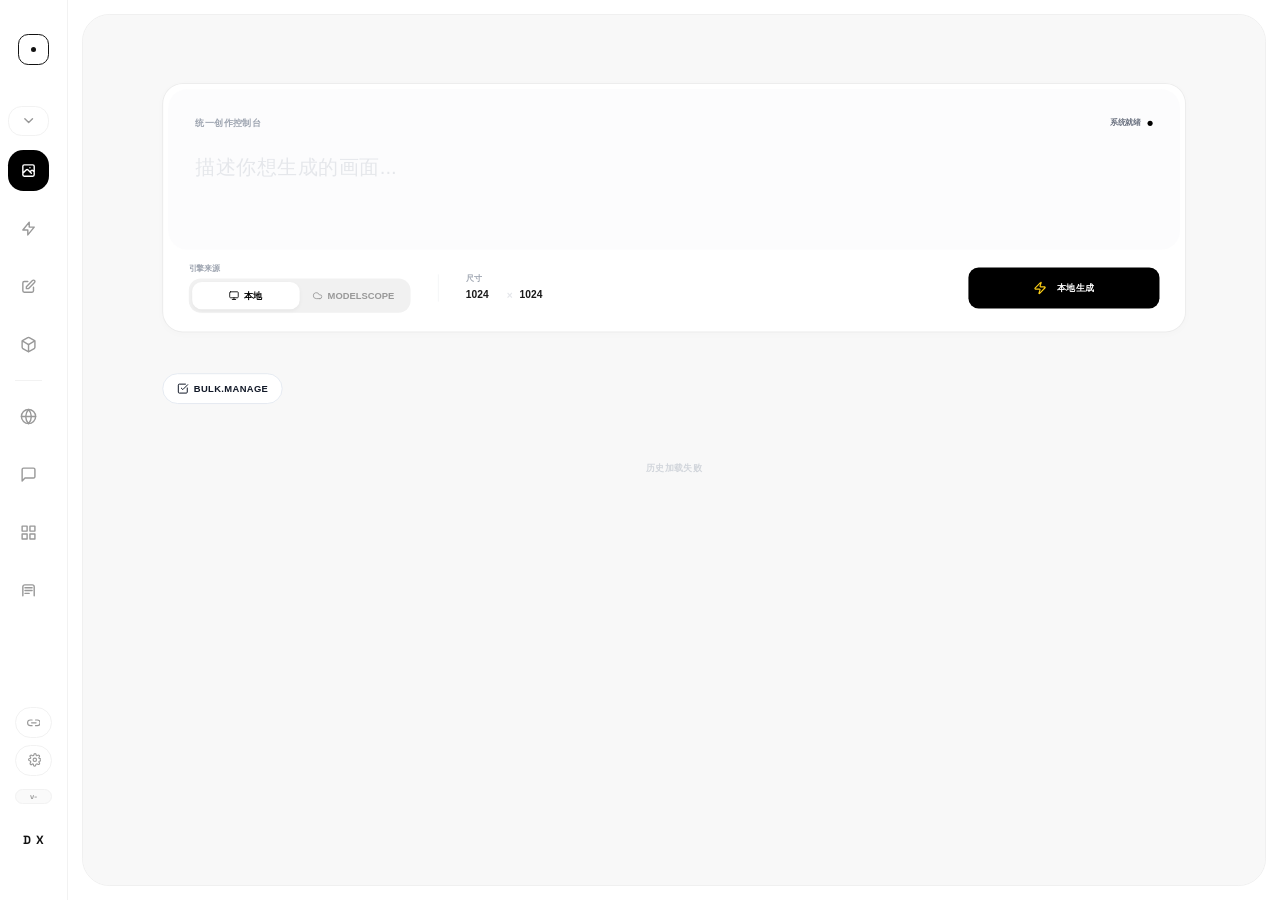
==== static/index.html @ 3b39eefa "初始提交：无限画布项目" ====
<!DOCTYPE html>
<html lang="zh-CN">

<head>
    <meta charset="UTF-8">
    <meta name="viewport" content="width=device-width, initial-scale=1.0">
    <link rel="icon" href="/static/images/logo.png" type="image/png">
    <title>AI Studio</title>
    <style>
        html.studio-route-booting body {
            visibility: hidden !important;
        }
    </style>
    <script>
        (function(){
            try {
                var theme = localStorage.getItem('studio_theme') || localStorage.getItem('canvas_theme') || 'light';
                if(theme === 'dark') {
                    document.documentElement.classList.add('studio-theme-dark');
                    document.documentElement.classList.add('theme-dark');
                }
                document.documentElement.classList.add('studio-route-booting');
            } catch(e) {}
        })();
    </script>
    <script src="/static/vendor/js/tailwindcss-cdn.js?v=2026.08.04.1787274404"></script>
    <script src="/static/js/theme.js?v=2026.08.04.1787274364"></script>
    <script src="/static/js/i18n.js?v=2026.08.04.1787274343"></script>
    <style>
        @import url('/static/vendor/css/fonts.css?v=2026.08.04.1787274384');

        /* 本地 Tailwind 工具类兜底：CDN 慢/未就绪时也能立刻给图标尺寸，避免首屏左侧栏空白 */
        .w-1\.5 { width: 0.375rem; }
        .h-1\.5 { height: 0.375rem; }
        .w-4 { width: 1rem; }
        .h-4 { height: 1rem; }
        .w-5 { width: 1.25rem; }
        .h-5 { height: 1.25rem; }
        .flex-shrink-0 { flex-shrink: 0; }
        .rounded-full { border-radius: 9999px; }
        .mb-12 { margin-bottom: 3rem; }
        .transition-colors { transition-property: color, background-color, border-color, fill, stroke; transition-duration: 150ms; transition-timing-function: cubic-bezier(0.4, 0, 0.2, 1); }
        .animate-pulse { animation: studio-pulse 2s cubic-bezier(0.4, 0, 0.6, 1) infinite; }
        @keyframes studio-pulse { 0%, 100% { opacity: 1; } 50% { opacity: .5; } }

        :root {
            --accent: #000000;
            --fluid-ease: cubic-bezier(0.3, 0, 0, 1);
            --bg: #ffffff;
            --sidebar-bg: #ffffff;
            --stage-bg: #fcfcfc;
            --border: #f2f2f2;
            --stage-border: #f0f0f0;
            --text: #121212;
            --muted: #999;
            --nav-hover-bg: #fafafa;
            --monitor-bg: rgba(255, 255, 255, 0.7);
            --monitor-border: rgba(0, 0, 0, 0.05);
            --monitor-shadow: rgba(0, 0, 0, 0.04);
            --divider: rgba(0, 0, 0, 0.1);
            --scrollbar: #d8d8d8;
            --scrollbar-hover: #c0c0c0;
            --author-name: #000;
            --social-icon: #ccc;
        }

        html.theme-dark,
        body.theme-dark {
            --bg: #0f141d;
            --sidebar-bg: #0f141d;
            --stage-bg: #111722;
            --border: #242d3b;
            --stage-border: #2a3444;
            --text: #e5e9f0;
            --muted: #8f9aab;
            --nav-hover-bg: #171d29;
            --monitor-bg: rgba(23, 29, 41, 0.82);
            --monitor-border: rgba(255, 255, 255, 0.08);
            --monitor-shadow: rgba(0, 0, 0, 0.3);
            --divider: rgba(255, 255, 255, 0.15);
            --scrollbar: #334155;
            --scrollbar-hover: #475569;
            --author-name: #e5e9f0;
            --social-icon: #64748b;
        }

        /* 极简滚动条 */
        html,
        body {
            overscroll-behavior: auto;
            height: 100%;
            overflow: hidden;
        }

        *::-webkit-scrollbar {
            width: 10px !important;
            height: 10px !important;
            background: transparent !important;
        }

        *::-webkit-scrollbar-track {
            background: transparent !important;
            border: none !important;
        }

        *::-webkit-scrollbar-thumb {
            background-color: var(--scrollbar) !important;
            border: 3px solid transparent !important;
            border-right-width: 3px !important;
            background-clip: padding-box !important;
            border-radius: 10px !important;
            min-height: 36px;
        }

        *::-webkit-scrollbar-thumb:hover {
            background-color: var(--scrollbar-hover) !important;
        }

        *::-webkit-scrollbar-corner {
            background: transparent !important;
        }

        * {
            scrollbar-width: thin !important;
            scrollbar-color: var(--scrollbar) transparent !important;
        }

        body {
            background: var(--bg);
            font-family: 'Space Grotesk', sans-serif;
            overflow: hidden;
            height: 100vh;
            color: var(--text);
            transition: background 0.3s, color 0.3s;
        }

        .app-shell {
            display: flex;
            width: 100%;
            height: 100vh;
            background: var(--bg);
            position: relative;
            transition: background 0.3s;
        }

        /* 侧边栏 */
        .sidebar {
            width: 80px;
            min-width: 80px;
            height: 100vh;
            max-height: 100vh;
            background: var(--sidebar-bg);
            display: flex;
            flex-direction: column;
            align-items: center;
            border-right: 1px solid var(--border);
            padding: 40px 0;
            transition: width 0.5s var(--fluid-ease) 0.5s, background 0.3s, border-color 0.3s;
            z-index: 50;
            overflow: hidden;
        }

        .sidebar:hover {
            width: 220px;
            transition-delay: 0s;
        }

        body.studio-scale-host .sidebar {
            height: calc(100vh / var(--studio-ui-scale, 1));
            max-height: calc(100vh / var(--studio-ui-scale, 1));
            zoom: var(--studio-ui-scale, 1);
        }

        /* 首次加载时与 iframe 的 0.5s 淡入同步播放，避免侧栏"焊死"在原地造成视觉断层 */
        @keyframes sidebar-enter {
            from { opacity: 0; transform: translateX(-6px); }
            to { opacity: 1; transform: translateX(0); }
        }
        html:not(.studio-route-booting) .sidebar {
            animation: sidebar-enter 0.5s var(--fluid-ease);
        }

        .logo-ring {
            width: 36px;
            height: 36px;
            border: 2px solid var(--text);
            border-radius: 12px;
            background: transparent;
            padding: 0;
            color: var(--text);
            display: flex;
            align-items: center;
            justify-content: center;
            cursor: pointer;
            flex: 0 0 auto;
            /* 仅保留 hover 真正会用到的属性过渡，避免 transition: all 因首屏属性补齐被意外触发 */
            transition: transform 0.6s var(--fluid-ease) 0.5s, border-radius 0.6s var(--fluid-ease) 0.5s, border-color 0.3s, background-color .18s, box-shadow .2s;
        }

        .sidebar:hover .logo-ring {
            transform: rotate(90deg);
            border-radius: 50%;
            transition-delay: 0s;
        }

        .logo-ring:hover,
        .logo-ring:focus-visible {
            background: var(--nav-hover-bg);
            border-color: var(--text);
            box-shadow: 0 0 0 4px rgba(148, 163, 184, .16), 0 10px 24px rgba(15, 23, 42, .08);
            outline: none;
        }

        .logo-ring:hover #logo-dot,
        .logo-ring:focus-visible #logo-dot {
            transform: scale(1.8);
        }

        .logo-ring:active {
            transform: scale(.94);
            transition-delay: 0s;
        }

        .sidebar:hover .logo-ring:active {
            transform: rotate(90deg) scale(.94);
        }

        #logo-dot {
            transition: transform .16s ease, background-color .16s ease, box-shadow .16s ease;
        }

        /* 导航项 */
        .nav-item {
            position: relative;
            width: 48px;
            height: 48px;
            flex: 0 0 48px;
            margin: 10px 0;
            display: flex;
            align-items: center;
            justify-content: flex-start;
            border-radius: 18px;
            cursor: pointer;
            /* 只对 width 做带延迟的过渡（侧栏悬停展开效果）；background/color 不参与过渡，避免 active 切换时底色"流动" */
            transition: width 0.3s var(--fluid-ease) 0.5s;
            color: var(--muted);
            overflow: hidden;
            padding-left: 14px;
        }

        .sidebar:hover .nav-item {
            width: 190px;
            transition-delay: 0s;
        }

        .nav-item:hover {
            background: var(--nav-hover-bg);
            color: var(--text);
        }

        .nav-item.active {
            background: var(--accent);
            color: #fff;
        }

        html.theme-dark .nav-item.active,
        body.theme-dark .nav-item.active {
            background: #f1f5f9;
            color: #0f172a;
        }

        .nav-text {
            opacity: 0;
            margin-left: 16px;
            font-weight: 600;
            font-size: 14px;
            white-space: nowrap;
            transition: opacity 0.3s 0.5s;
        }

        .sidebar:hover .nav-text {
            opacity: 1;
            transition-delay: 0.1s;
        }

        .nav-fold-toggle {
            position: relative;
            width: 48px;
            height: 36px;
            flex: 0 0 36px;
            margin: 0 0 6px;
            padding-left: 14px;
            border: 1px solid var(--border);
            border-radius: 16px;
            background: transparent;
            color: var(--muted);
            display: flex;
            align-items: center;
            justify-content: flex-start;
            cursor: pointer;
            overflow: hidden;
            transition: width 0.3s var(--fluid-ease) 0.5s, background-color 0.2s, color 0.2s, border-color 0.2s;
        }

        .sidebar:hover .nav-fold-toggle {
            width: 190px;
            transition-delay: 0s;
        }

        .nav-fold-toggle:hover {
            background: var(--nav-hover-bg);
            color: var(--text);
            border-color: var(--stage-border);
        }

        .nav-fold-icon {
            width: 18px;
            height: 18px;
            flex: 0 0 auto;
            transition: transform 0.25s var(--fluid-ease);
        }

        .nav-fold-toggle[aria-expanded="false"] .nav-fold-icon {
            transform: rotate(-90deg);
        }

        .nav-fold-group {
            width: 100%;
            flex: 0 0 auto;
            max-height: 720px;
            opacity: 1;
            overflow: hidden;
            display: flex;
            flex-direction: column;
            align-items: center;
            transition: max-height 0.3s var(--fluid-ease), opacity 0.2s ease;
        }

        .nav-fold-group.is-collapsed {
            max-height: 0;
            opacity: 0;
            pointer-events: none;
        }

        .sidebar nav {
            width: 100%;
            min-height: 0;
            flex: 1 1 auto;
            overflow-y: auto;
            overflow-x: hidden;
            display: flex;
            flex-direction: column;
            align-items: center;
            padding: 0 0 6px;
            overscroll-behavior: contain;
            scrollbar-gutter: stable;
            -webkit-overflow-scrolling: touch;
            scrollbar-width: thin;
            scrollbar-color: rgba(148, 163, 184, .34) transparent;
        }

        .sidebar::-webkit-scrollbar { width: 4px !important; }
        .sidebar::-webkit-scrollbar-track { background: transparent !important; }
        .sidebar::-webkit-scrollbar-thumb {
            background: rgba(148, 163, 184, .34) !important;
            border: 0 !important;
            border-radius: 999px !important;
        }

        .sidebar nav::-webkit-scrollbar { width: 4px !important; }
        .sidebar nav::-webkit-scrollbar-track { background: transparent !important; }
        .sidebar nav::-webkit-scrollbar-thumb {
            background: rgba(148, 163, 184, .34) !important;
            border: 0 !important;
            border-radius: 999px !important;
        }

        .sidebar nav > * {
            flex-shrink: 0;
        }

        /* 主舞台区 */
        .stage {
            flex: 1;
            background: var(--stage-bg);
            margin: 16px;
            border-radius: 32px;
            overflow: hidden;
            border: 1px solid var(--stage-border);
            position: relative;
            transition: background 0.3s, border-color 0.3s;
        }

        body.studio-scale-host .stage {
            margin: max(10px, calc(16px * var(--studio-ui-scale, 1)));
            border-radius: max(20px, calc(32px * var(--studio-ui-scale, 1)));
        }

        iframe {
            position: absolute;
            inset: 0;
            width: 100%;
            height: 100%;
            border: none;
            opacity: 0;
            transform: scale(1.02);
            filter: blur(4px);
            transition: all 0.5s var(--fluid-ease);
            pointer-events: none;
        }

        iframe.active {
            opacity: 1;
            transform: scale(1);
            filter: blur(0);
            pointer-events: auto;
        }

        /* 左下角监视器 */
        .nano-monitor {
            position: absolute;
            bottom: 24px;
            left: 24px;
            z-index: 100;
            display: flex;
            align-items: center;
            gap: 10px;
            background: var(--monitor-bg);
            backdrop-filter: blur(12px);
            padding: 7px 12px;
            border-radius: 12px;
            border: 1px solid var(--monitor-border);
            box-shadow: 0 4px 20px var(--monitor-shadow);
            font-family: monospace;
            transition: all 0.4s var(--fluid-ease);
        }

        .nano-monitor.is-busy {
            background: #000;
            color: #fff;
            border-color: rgba(255, 255, 255, 0.1);
            box-shadow: 0 8px 30px rgba(0, 0, 0, 0.2);
        }

        .stat-group {
            display: flex;
            align-items: center;
            gap: 7px;
            font-size: 11px;
            font-weight: 700;
            color: var(--text);
        }

        .stat-group:first-child {
            gap: 8px;
        }

        .nano-monitor.is-busy .stat-group {
            color: #fff;
        }

        .divider {
            width: 1px;
            height: 12px;
            background: var(--divider);
        }

        .is-busy .divider {
            background: rgba(255, 255, 255, 0.2);
        }

        .pulse-dot {
            width: 6px;
            height: 6px;
            border-radius: 50%;
            background: #10b981;
            margin-right: 2px;
            flex: 0 0 auto;
        }

        .spinner-nano {
            width: 10px;
            height: 10px;
            border: 2px solid rgba(255, 255, 255, 0.2);
            border-top-color: #fff;
            border-radius: 50%;
            animation: spin 0.8s linear infinite;
            display: none;
        }

        .is-busy .spinner-nano { display: block; }
        .is-busy .pulse-dot { display: none; }

        @keyframes spin {
            to { transform: rotate(360deg); }
        }

        .label-nano {
            text-transform: uppercase;
            letter-spacing: 0.5px;
            opacity: 0.5;
            font-size: 9px;
        }

        /* 作者组件 */
        .author-box {
            width: 100%;
            height: 60px;
            flex: 0 0 60px;
            position: relative;
            display: flex;
            align-items: center;
            justify-content: center;
            overflow: hidden;
        }

        .dx-letter {
            position: absolute;
            font-size: 14px;
            font-weight: 800;
            color: var(--text);
            /* 只过渡 hover 时真正改的 transform/opacity，避免 all 触发延迟 */
            transition: transform 0.5s var(--fluid-ease) 0.4s, opacity 0.5s var(--fluid-ease) 0.4s;
            z-index: 10;
        }

        .letter-d { transform: translateX(-8px); }
        .letter-x { transform: translateX(8px); }

        .sidebar:hover .letter-d {
            transform: translateX(-120px);
            opacity: 0;
            transition-delay: 0s;
        }

        .sidebar:hover .letter-x {
            transform: translateX(120px);
            opacity: 0;
            transition-delay: 0s;
        }

        .author-content-wrap {
            display: flex;
            flex-direction: column;
            align-items: center;
            opacity: 0;
            transform: scale(0.9);
            transition: all 0.4s var(--fluid-ease) 0s;
            pointer-events: none;
        }

        .sidebar:hover .author-content-wrap {
            opacity: 1;
            transform: scale(1);
            transition-delay: 0.2s;
            pointer-events: auto;
        }

        .author-name-lite {
            font-size: 12px;
            font-weight: 700;
            margin-bottom: 8px;
            color: var(--author-name);
        }

        .social-row-lite { display: flex; gap: 12px; }

        .social-icon-lite {
            color: var(--social-icon);
            transition: color 0.2s, transform 0.2s;
        }

        .social-icon-lite:hover {
            color: var(--text);
            transform: translateY(-1px);
        }

        .side-actions {
            margin-top:auto;
            margin-bottom:12px;
            display:flex;
            flex-direction:column;
            align-items:center;
            gap:8px;
            width:100%;
            flex:0 0 auto;
        }

        .side-pill {
            width:44px;
            height:36px;
            border-radius:999px;
            background: transparent;
            border: 1px solid var(--border);
            color: var(--muted);
            display: flex;
            align-items: center;
            justify-content: center;
            cursor: pointer;
            /* 只过渡 hover/激活会改的属性，避免 all 触发延迟 */
            transition: width 0.3s var(--fluid-ease) 0.5s, gap 0.3s var(--fluid-ease) 0.5s, background-color 0.2s, color 0.2s, border-color 0.2s;
            flex-shrink: 0;
            overflow:hidden;
            gap:8px;
            position:relative;
        }

        .sidebar:hover .side-pill {
            width: 170px;
            transition-delay: 0s;
        }

        .side-pill:hover {
            background: var(--nav-hover-bg);
            color: var(--text);
            border-color: var(--stage-border);
        }

        .side-pill.active {
            background: var(--text);
            color: var(--bg);
            border-color: var(--text);
        }

        .side-pill.update-available {
            border-color:#22c55e;
            color:#16a34a;
            overflow:visible;
        }

        html.theme-dark .side-pill.update-available,
        body.theme-dark .side-pill.update-available {
            border-color:#86efac;
            color:#86efac;
        }

        .side-pill.update-available::after {
            content:"NEW";
            position:absolute;
            top:-7px;
            right:-9px;
            min-width:28px;
            height:16px;
            padding:0 5px;
            border-radius:999px;
            background:#22c55e;
            display:flex;
            align-items:center;
            justify-content:center;
            color:#fff;
            font-size:9px;
            font-weight:900;
            letter-spacing:.02em;
            box-shadow:0 6px 16px rgba(34,197,94,.28), 0 0 0 3px rgba(34,197,94,.12);
            pointer-events:none;
        }

        html.theme-dark .side-pill.update-available::after,
        body.theme-dark .side-pill.update-available::after {
            background:#4ade80;
            color:#052e16;
            box-shadow:0 6px 16px rgba(74,222,128,.22), 0 0 0 3px rgba(74,222,128,.12);
        }

        .side-pill svg { width: 16px; height: 16px; flex:0 0 auto; }
        .settings-fold-chevron {
            width: 13px !important;
            height: 13px !important;
            margin-left: -2px;
            opacity: 0;
            max-width: 0;
            overflow: hidden;
            transition: opacity 0.3s 0.5s, max-width 0.3s var(--fluid-ease) 0.5s, transform .22s var(--fluid-ease);
        }
        .sidebar:hover .settings-fold-chevron,
        .sidebar.is-pinned .settings-fold-chevron {
            opacity: .72;
            max-width: 16px;
            transition-delay: .15s, .15s, 0s;
        }
        .settings-fold-toggle[aria-expanded="true"] .settings-fold-chevron {
            transform: rotate(180deg);
        }
        .settings-fold-group {
            width: 100%;
            max-height: 0;
            opacity: 0;
            overflow: hidden;
            display: flex;
            flex-direction: column;
            align-items: center;
            gap: 8px;
            pointer-events: none;
            transition: max-height .28s var(--fluid-ease), opacity .18s ease;
        }
        .settings-fold-group:not(.is-collapsed) {
            max-height: 132px;
            opacity: 1;
            pointer-events: auto;
        }
        .side-pill-text {
            opacity:0;
            max-width:0;
            font-size:12px;
            font-weight:800;
            letter-spacing:.02em;
            white-space:nowrap;
            overflow:hidden;
            transition: opacity 0.3s 0.5s, max-width 0.3s var(--fluid-ease) 0.5s;
        }
        .sidebar:hover .side-pill-text {
            opacity:1;
            max-width:120px;
            transition-delay:.15s;
        }
        /* 折叠态去除 gap，避免图标被推偏 */
        .side-pill { gap:0; }
        .sidebar:hover .side-pill { gap:8px; }

        .project-version-badge {
            width:44px;
            min-height:18px;
            padding:0 4px;
            border-radius:999px;
            border:1px solid var(--border);
            background:var(--nav-hover-bg);
            color:var(--muted);
            display:flex;
            align-items:center;
            justify-content:center;
            font-size:9px;
            font-weight:800;
            line-height:1;
            white-space:nowrap;
            overflow:hidden;
            cursor:pointer;
            transition:width 0.3s var(--fluid-ease) 0.5s, color .2s, border-color .2s, background-color .2s;
        }
        .project-version-badge:hover { color:var(--text); border-color:var(--accent, #6366f1); }
        .project-version-badge.checking { opacity:.6; animation:badge-pulse 1s ease-in-out infinite; }
        @keyframes badge-pulse { 0%,100%{opacity:.5;} 50%{opacity:1;} }

        .sidebar:hover .project-version-badge {
            width:170px;
            transition-delay:0s;
        }

        .project-version-full { display:none; }
        .sidebar:hover .project-version-compact { display:none; }
        .sidebar:hover .project-version-full { display:inline; }

        .update-now-btn {
            display:none;
            width:56px;
            min-height:24px;
            padding:0 7px;
            border-radius:999px;
            border:1px solid rgba(34,197,94,.35);
            background:rgba(34,197,94,.1);
            color:#16a34a;
            align-items:center;
            justify-content:center;
            gap:5px;
            font-size:9px;
            font-weight:900;
            overflow:hidden;
            transition:width 0.3s var(--fluid-ease) 0.5s, background-color .2s, color .2s, border-color .2s;
        }
        .update-now-btn.show { display:flex; }
        .sidebar:hover .update-now-btn { width:170px; transition-delay:0s; }
        .update-now-btn:hover { background:#16a34a; color:#fff; border-color:#16a34a; }
        .update-now-btn[disabled] { opacity:.7; cursor:wait; }
        .update-now-btn svg { display:none; width:14px; height:14px; flex:0 0 auto; }
        .sidebar:hover .update-now-btn svg { display:block; }
        .update-now-text {
            opacity:1;
            max-width:42px;
            white-space:nowrap;
            overflow:hidden;
            transition: opacity 0.3s 0.5s, max-width 0.3s var(--fluid-ease) 0.5s;
        }
        .update-action-prefix { display:none; }
        .update-version-full { display:none; }
        .sidebar:hover .update-version-compact { display:none; }
        .sidebar:hover .update-version-full { display:inline; }
        .sidebar:hover .update-action-prefix { display:inline; }
        .sidebar:hover .update-now-text { max-width:130px; transition-delay:.15s; }
        .update-now-btn.show + .project-version-badge { display:none; }
        html.theme-dark .update-now-btn,
        body.theme-dark .update-now-btn {
            border-color:rgba(134,239,172,.42);
            background:rgba(74,222,128,.12);
            color:#86efac;
        }
        html.theme-dark .update-now-btn:hover,
        body.theme-dark .update-now-btn:hover {
            background:#86efac;
            border-color:#86efac;
            color:#052e16;
        }

        @media (max-height: 760px) {
            .sidebar {
                padding: 18px 0 14px;
                overflow-y:hidden;
                overflow-x:hidden;
                overscroll-behavior:contain;
                -webkit-overflow-scrolling:touch;
                scrollbar-width:thin;
                scrollbar-color:rgba(148,163,184,.34) transparent;
            }
            .sidebar nav {
                flex:1 1 auto;
                min-height:0;
                overflow-y:auto;
                overflow-x:hidden;
                padding-bottom:0;
            }
            .logo-ring { margin-bottom: 16px !important; }
            .nav-item {
                height: 42px;
                flex-basis: 42px;
                margin: 5px 0;
                border-radius: 15px;
            }
            .nav-fold-toggle {
                height: 32px;
                flex-basis: 32px;
                margin-bottom: 4px;
                border-radius: 14px;
            }
            .nav-fold-group { max-height: 720px; }
            .side-actions {
                margin-top:auto;
                margin-bottom:6px;
                gap:5px;
                padding-top:8px;
                border-top:1px solid var(--border);
            }
            .settings-fold-group {
                gap: 5px;
            }
            .settings-fold-group:not(.is-collapsed) {
                max-height: 105px;
            }
            .side-pill {
                height:30px;
                flex-basis:30px;
                width:40px;
            }
            .project-version-badge { width:40px; min-height:16px; font-size:8px; }
            .update-now-btn.show { min-height:22px; width:48px; }
            .author-box {
                height:32px;
                flex-basis:32px;
            }
            .dx-letter {
                font-size:12px;
            }
        }

        @media (max-height: 660px) {
            .sidebar { padding: 12px 0; }
            .sidebar nav {
                flex:1 1 auto;
                min-height:0;
                overflow-y:auto;
                overflow-x:hidden;
                padding-bottom:0;
            }
            .logo-ring {
                width:32px;
                height:32px;
                border-radius:10px;
                margin-bottom:10px !important;
            }
            .nav-item {
                height:38px;
                flex-basis:38px;
                margin:3px 0;
                border-radius:14px;
            }
            .nav-fold-toggle { height:30px; flex-basis:30px; }
            .nav-fold-group { max-height: 720px; }
            .side-actions {
                margin-top:auto;
                margin-bottom:4px;
                gap:4px;
                padding-top:6px;
            }
            .settings-fold-group {
                gap: 4px;
            }
            .settings-fold-group:not(.is-collapsed) {
                max-height: 102px;
            }
            .side-pill {
                height:30px;
                flex-basis:30px;
                width:38px;
            }
            .author-box {
                height:28px;
                flex-basis:28px;
            }
            .dx-letter {
                font-size:11px;
            }
            .side-pill svg { width:15px; height:15px; }
            .project-version-badge { width:38px; min-height:16px; font-size:8px; }
            .update-now-btn.show { width:46px; min-height:22px; font-size:8px; }
        }

        .studio-modal[hidden] {
            display:none !important;
        }

        .studio-modal {
            position:fixed;
            inset:0;
            z-index:500;
            display:flex;
            align-items:center;
            justify-content:center;
            padding:24px;
            background:rgba(15,23,42,.38);
            backdrop-filter:blur(10px);
        }

        .studio-modal-panel {
            width:min(560px, 100%);
            max-height:min(760px, calc(100vh - 48px));
            display:flex;
            flex-direction:column;
            overflow:hidden;
            border-radius:8px;
            border:1px solid rgba(15,23,42,.1);
            background:#fff;
            color:#111827;
            box-shadow:0 24px 70px rgba(15,23,42,.24);
        }

        .studio-modal-head {
            display:flex;
            align-items:flex-start;
            justify-content:space-between;
            gap:16px;
            padding:20px 20px 14px;
            border-bottom:1px solid #eef2f7;
        }

        .studio-modal-kicker {
            font-size:11px;
            font-weight:900;
            letter-spacing:.08em;
            color:#16a34a;
            text-transform:uppercase;
            margin-bottom:6px;
        }

        .studio-modal-title {
            font-size:20px;
            line-height:1.25;
            font-weight:900;
            margin:0;
            letter-spacing:0;
        }

        .studio-modal-close {
            width:32px;
            height:32px;
            border-radius:8px;
            border:1px solid #e5e7eb;
            background:#fff;
            color:#64748b;
            display:flex;
            align-items:center;
            justify-content:center;
            cursor:pointer;
            flex:0 0 auto;
        }

        .studio-modal-close:hover {
            color:#111827;
            border-color:#cbd5e1;
            background:#f8fafc;
        }

        .studio-modal-body {
            padding:18px 20px;
            overflow:auto;
        }

        .studio-modal-copy {
            margin:0 0 14px;
            color:#475569;
            font-size:13px;
            line-height:1.7;
        }

        .update-modal-summary {
            display:flex;
            align-items:flex-start;
            gap:10px;
            margin-top:16px;
            padding:12px;
            border:1px solid #e5e7eb;
            border-radius:8px;
            background:#f8fafc;
            color:#334155;
            font-size:12px;
            line-height:1.55;
        }

        .update-modal-summary strong {
            display:block;
            color:#111827;
            margin-bottom:2px;
            font-size:12px;
        }

        .update-modal-dot {
            width:9px;
            height:9px;
            margin-top:4px;
            border-radius:99px;
            background:#94a3b8;
            flex:0 0 auto;
        }

        .update-modal-summary.ok .update-modal-dot { background:#22c55e; }
        .update-modal-summary.warn .update-modal-dot { background:#f59e0b; }
        .update-modal-summary.fail .update-modal-dot { background:#ef4444; }

        /* 更新弹窗：双卡片需要更宽的面板，避免左右布局被裁剪 */
        #project-update-modal .studio-modal-panel { width:min(880px, 100%); max-height:min(840px, calc(100vh - 48px)); }
        .update-notes-box { margin:2px 0 14px; padding:12px; border:1px solid #e5e7eb; border-radius:8px; background:#fbfdff; }
        .update-notes-head { display:flex; align-items:center; justify-content:space-between; gap:12px; margin-bottom:8px; }
        .update-notes-head strong { font-size:12px; color:#111827; font-weight:950; }
        .update-notes-version { color:#64748b; font-size:11px; font-weight:800; white-space:nowrap; }
        .update-notes-list { margin:0; padding:0 0 0 16px; display:grid; gap:6px; color:#334155; font-size:12px; line-height:1.55; }
        .update-notes-empty { margin:0; color:#94a3b8; font-size:12px; line-height:1.55; }
        .update-source-list { display:grid; grid-template-columns:1fr 1fr; gap:12px; margin-top:14px; align-items:stretch; }
        @media (max-width: 720px) { .update-source-list { grid-template-columns:1fr; } }
        .update-source-card { width:100%; min-width:0; border:1px solid #e5e7eb; border-radius:10px; background:#fff; color:#111827; text-align:left; padding:12px; display:flex; flex-direction:column; gap:10px; cursor:pointer; transition:border-color .16s ease, box-shadow .16s ease, transform .16s ease, background .16s ease; }
        .update-source-card:hover { transform:translateY(-1px); border-color:#cbd5e1; box-shadow:0 12px 28px rgba(15,23,42,.08); }
        .update-source-card.active { border-color:#16a34a; box-shadow:0 0 0 2px rgba(22,163,74,.20); background:#f0fdf4; }
        .update-source-head { display:flex; align-items:center; justify-content:space-between; gap:10px; }
        .update-source-title { min-width:0; display:flex; flex-direction:column; gap:4px; }
        .update-source-title strong { color:#111827; font-size:13px; line-height:1.2; font-weight:950; }
        .update-source-title span { color:#64748b; font-size:11px; line-height:1.35; font-weight:700; }
        .update-source-head-right { flex:0 0 auto; display:flex; align-items:center; gap:8px; }
        .update-source-check { display:none; flex:0 0 auto; width:22px; height:22px; border-radius:999px; background:#16a34a; color:#fff; align-items:center; justify-content:center; }
        .update-source-check svg { width:14px; height:14px; }
        .update-source-card.active .update-source-check { display:flex; }
        .update-source-badge { flex:0 0 auto; min-width:56px; height:24px; border-radius:999px; background:#f1f5f9; color:#64748b; display:flex; align-items:center; justify-content:center; padding:0 9px; font-size:10px; font-weight:900; }
        .update-source-badge.ok { background:#16a34a; color:#fff; }
        .update-source-badge.bad { background:#dc2626; color:#fff; }
        .connectivity-list { display:grid; gap:8px; min-width:0; }

        .connectivity-row {
            display:grid;
            grid-template-columns:12px minmax(0, 1fr) auto;
            align-items:center;
            gap:10px;
            min-height:42px;
            padding:9px 10px;
            border:1px solid #eef2f7;
            border-radius:8px;
            background:#fff;
        }
        .connectivity-row > div { min-width:0; }

        .connectivity-indicator {
            width:9px;
            height:9px;
            border-radius:99px;
            background:#94a3b8;
        }

        .connectivity-row.ok .connectivity-indicator { background:#22c55e; }
        .connectivity-row.fail .connectivity-indicator { background:#ef4444; }
        .connectivity-row.pending .connectivity-indicator {
            background:#94a3b8;
            animation: studio-pulse 1s ease-in-out infinite;
        }

        .connectivity-name {
            font-size:12px;
            font-weight:900;
            color:#111827;
            line-height:1.25;
        }

        .connectivity-url {
            margin-top:3px;
            max-width:100%;
            overflow:hidden;
            text-overflow:ellipsis;
            white-space:nowrap;
            font-size:10px;
            color:#94a3b8;
        }

        .connectivity-status {
            justify-self:end;
            font-size:11px;
            font-weight:900;
            color:#64748b;
            white-space:nowrap;
        }
        .connectivity-row.ok .connectivity-status { color:#16a34a; }
        .connectivity-row.fail .connectivity-status { color:#ef4444; }

        .connectivity-error {
            grid-column:2 / 4;
            margin-top:-4px;
            color:#ef4444;
            font-size:11px;
            line-height:1.45;
            word-break:break-word;
        }

        .studio-modal-actions {
            display:flex;
            justify-content:flex-end;
            gap:10px;
            padding:14px 20px 18px;
            border-top:1px solid #eef2f7;
            background:#fff;
        }

        .studio-modal-btn {
            min-height:36px;
            padding:0 14px;
            border-radius:8px;
            border:1px solid #e5e7eb;
            background:#fff;
            color:#334155;
            display:inline-flex;
            align-items:center;
            justify-content:center;
            gap:7px;
            font-size:12px;
            font-weight:900;
            cursor:pointer;
        }

        .studio-modal-btn svg {
            width:15px;
            height:15px;
            flex:0 0 auto;
        }

        .studio-modal-btn:hover {
            background:#f8fafc;
            border-color:#cbd5e1;
        }

        #connectivity-test-btn {
            border-color:rgba(37,99,235,.24);
            background:#eff6ff;
            color:#1d4ed8;
            transition:transform .16s ease, background-color .18s ease, border-color .18s ease, color .18s ease, box-shadow .18s ease;
        }

        #connectivity-test-btn:hover {
            transform:translateY(-1px);
            border-color:#2563eb;
            background:#2563eb;
            color:#fff;
            box-shadow:0 10px 22px rgba(37,99,235,.20);
        }

        #connectivity-test-btn:hover svg {
            transform:rotate(24deg);
        }

        #connectivity-test-btn:active {
            transform:translateY(0);
            box-shadow:0 5px 12px rgba(37,99,235,.16);
        }

        #connectivity-test-btn svg {
            transition:transform .18s ease;
        }

        .studio-modal-btn.primary {
            background:#111827;
            border-color:#111827;
            color:#fff;
        }

        .studio-modal-btn.primary:hover {
            background:#16a34a;
            border-color:#16a34a;
        }

        .studio-modal-btn[disabled] {
            opacity:.58;
            cursor:wait;
        }

        html.theme-dark .studio-modal,
        body.theme-dark .studio-modal {
            background:rgba(2,6,23,.56);
        }

        html.theme-dark .studio-modal-panel,
        body.theme-dark .studio-modal-panel,
        html.theme-dark .studio-modal-close,
        body.theme-dark .studio-modal-close,
        html.theme-dark .connectivity-row,
        body.theme-dark .connectivity-row,
        html.theme-dark .studio-modal-actions,
        body.theme-dark .studio-modal-actions,
        html.theme-dark .studio-modal-btn,
        body.theme-dark .studio-modal-btn {
            background:#111216;
            border-color:#25262b;
            color:#e8e8ea;
        }

        html.theme-dark .update-source-card,
        body.theme-dark .update-source-card {
            background:#111216;
            border-color:#25262b;
            color:#e8e8ea;
        }

        html.theme-dark .update-source-card.active,
        body.theme-dark .update-source-card.active {
            border-color:#22c55e;
            box-shadow:0 0 0 2px rgba(34,197,94,.35);
            background:rgba(34,197,94,.12);
        }

        html.theme-dark .studio-modal-head,
        body.theme-dark .studio-modal-head,
        html.theme-dark .studio-modal-actions,
        body.theme-dark .studio-modal-actions {
            border-color:#25262b;
        }

        html.theme-dark .studio-modal-copy,
        body.theme-dark .studio-modal-copy,
        html.theme-dark .connectivity-status,
        body.theme-dark .connectivity-status {
            color:#8f9aab;
        }

        html.theme-dark .update-modal-summary,
        body.theme-dark .update-modal-summary {
            background:#0c0d10;
            border-color:#25262b;
            color:#9aa6b8;
        }

        html.theme-dark .update-notes-box,
        body.theme-dark .update-notes-box {
            background:#0c0d10;
            border-color:#25262b;
        }

        html.theme-dark .update-modal-summary strong,
        body.theme-dark .update-modal-summary strong,
        html.theme-dark .update-notes-head strong,
        body.theme-dark .update-notes-head strong,
        html.theme-dark .update-source-title strong,
        body.theme-dark .update-source-title strong,
        html.theme-dark .connectivity-name,
        body.theme-dark .connectivity-name {
            color:#e8e8ea;
        }

        html.theme-dark .update-notes-list,
        body.theme-dark .update-notes-list {
            color:#cbd5e1;
        }

        html.theme-dark .update-notes-version,
        body.theme-dark .update-notes-version,
        html.theme-dark .update-notes-empty,
        body.theme-dark .update-notes-empty,
        html.theme-dark .update-source-title span,
        body.theme-dark .update-source-title span {
            color:#8f9aab;
        }

        html.theme-dark .studio-modal-btn.primary,
        body.theme-dark .studio-modal-btn.primary {
            background:#d8dee9;
            border-color:#d8dee9;
            color:#10141d;
        }

        html.theme-dark #connectivity-test-btn,
        body.theme-dark #connectivity-test-btn {
            background:rgba(96,165,250,.12);
            border-color:rgba(96,165,250,.34);
            color:#93c5fd;
        }

        html.theme-dark #connectivity-test-btn:hover,
        body.theme-dark #connectivity-test-btn:hover {
            background:#60a5fa;
            border-color:#60a5fa;
            color:#07111f;
            box-shadow:0 10px 24px rgba(96,165,250,.18);
        }

        html.theme-dark .studio-modal-btn.primary:hover,
        body.theme-dark .studio-modal-btn.primary:hover {
            background:#86efac;
            border-color:#86efac;
            color:#052e16;
        }

        @media (max-width: 640px) {
            .studio-modal {
                align-items:flex-end;
                padding:12px;
            }
            .studio-modal-panel {
                max-height:calc(100vh - 24px);
            }
            .studio-modal-actions {
                flex-wrap:wrap;
            }
            .studio-modal-btn {
                flex:1 1 130px;
            }
        }

        .sidebar.is-pinned {
            width: 220px;
            transition-delay: 0s;
        }
        .sidebar.is-pinned .logo-ring {
            transform: rotate(90deg);
            border-radius: 50%;
            transition-delay: 0s;
            background: var(--nav-hover-bg);
            color: var(--text);
            box-shadow: 0 0 0 4px rgba(148, 163, 184, .10);
        }
        .sidebar.is-pinned #logo-dot {
            background: var(--text) !important;
            transform: scale(1.35);
            box-shadow: 0 0 0 4px rgba(148, 163, 184, .16);
        }
        .sidebar.is-pinned .logo-ring:hover,
        .sidebar.is-pinned .logo-ring:focus-visible {
            box-shadow: 0 0 0 5px rgba(148, 163, 184, .14);
        }
        .sidebar.is-pinned .nav-item,
        .sidebar.is-pinned .nav-fold-toggle {
            width: 190px;
            transition-delay: 0s;
        }
        .sidebar.is-pinned .nav-text {
            opacity: 1;
            transition-delay: 0.1s;
        }
        .sidebar.is-pinned .letter-d {
            transform: translateX(-120px);
            opacity: 0;
            transition-delay: 0s;
        }
        .sidebar.is-pinned .letter-x {
            transform: translateX(120px);
            opacity: 0;
            transition-delay: 0s;
        }
        .sidebar.is-pinned .author-content-wrap {
            opacity: 1;
            transform: scale(1);
            transition-delay: 0.2s;
            pointer-events: auto;
        }
        .sidebar.is-pinned .side-pill {
            width: 170px;
            gap: 8px;
            transition-delay: 0s;
        }
        .sidebar.is-pinned .side-pill-text {
            opacity: 1;
            max-width: 120px;
            transition-delay: .15s;
        }
        .sidebar.is-pinned .project-version-badge,
        .sidebar.is-pinned .update-now-btn {
            width: 170px;
            transition-delay: 0s;
        }
        .sidebar.is-pinned .project-version-compact,
        .sidebar.is-pinned .update-version-compact {
            display: none;
        }
        .sidebar.is-pinned .project-version-full,
        .sidebar.is-pinned .update-version-full,
        .sidebar.is-pinned .update-action-prefix {
            display: inline;
        }
        .sidebar.is-pinned .update-now-btn svg {
            display: block;
        }
        .sidebar.is-pinned .update-now-text {
            max-width: 130px;
            transition-delay: .15s;
        }

        .sidebar.is-collapsing:hover {
            width: 80px;
        }
        .sidebar.is-collapsing:hover .logo-ring {
            transform: none;
            border-radius: 12px;
            background: transparent;
        }
        .sidebar.is-collapsing:hover .nav-item,
        .sidebar.is-collapsing:hover .nav-fold-toggle {
            width: 48px;
        }
        .sidebar.is-collapsing:hover .nav-text {
            opacity: 0;
        }
        .sidebar.is-collapsing:hover .letter-d {
            transform: translateX(-8px);
            opacity: 1;
        }
        .sidebar.is-collapsing:hover .letter-x {
            transform: translateX(8px);
            opacity: 1;
        }
        .sidebar.is-collapsing:hover .author-content-wrap {
            opacity: 0;
            transform: scale(0.9);
            pointer-events: none;
        }
        .sidebar.is-collapsing:hover .side-pill {
            width: 44px;
            gap: 0;
        }
        .sidebar.is-collapsing:hover .side-pill-text {
            opacity: 0;
            max-width: 0;
        }
        .sidebar.is-collapsing:hover .project-version-badge {
            width: 44px;
        }
        .sidebar.is-collapsing:hover .project-version-compact,
        .sidebar.is-collapsing:hover .update-version-compact {
            display: inline;
        }
        .sidebar.is-collapsing:hover .project-version-full,
        .sidebar.is-collapsing:hover .update-version-full,
        .sidebar.is-collapsing:hover .update-action-prefix {
            display: none;
        }
        .sidebar.is-collapsing:hover .update-now-btn {
            width: 56px;
        }
        .sidebar.is-collapsing:hover .update-now-btn svg {
            display: none;
        }
        .sidebar.is-collapsing:hover .update-now-text {
            max-width: 42px;
        }
    </style>
</head>

<body>

    <div class="app-shell">
        <aside class="sidebar" id="studioSidebar">
            <button class="logo-ring mb-12" id="sidebarLogoToggle" type="button" onclick="toggleSidebarPinned(event)" aria-pressed="false" title="固定导航栏">
                <div class="w-1.5 h-1.5 rounded-full transition-colors" id="logo-dot" style="background:var(--text)"></div>
            </button>

            <nav>
                <button class="nav-fold-toggle" id="local-nav-toggle" type="button" onclick="toggleLocalNav()" aria-expanded="true" title="折叠本地功能">
                    <svg class="nav-fold-icon" fill="none" stroke="currentColor" viewBox="0 0 24 24" stroke-width="2.2" stroke-linecap="round" stroke-linejoin="round" aria-hidden="true">
                        <polyline points="6 9 12 15 18 9"></polyline>
                    </svg>
                    <span class="nav-text" data-i18n="nav.localTools">本地功能</span>
                </button>

                <div class="nav-fold-group" id="local-nav-group">
                    <div class="nav-item active" onclick="switchUI(this, 'zimage')">
                        <svg class="w-5 h-5 flex-shrink-0" fill="none" stroke="currentColor" viewBox="0 0 24 24">
                            <path d="M4 16l4.586-4.586a2 2 0 012.828 0L16 16m-2-2l1.587-1.587a2 2 0 012.828 0L20 14m-6-6h.01M6 20h12a2 2 0 002-2V6a2 2 0 00-2-2H6a2 2 0 00-2 2v12a2 2 0 002 2z" stroke-width="2" stroke-linecap="round" stroke-linejoin="round"></path>
                        </svg>
                        <span class="nav-text" data-i18n="nav.textToImage">文生图</span>
                    </div>
                    <div class="nav-item" onclick="switchUI(this, 'enhance')">
                        <svg class="w-5 h-5 flex-shrink-0" fill="none" stroke="currentColor" viewBox="0 0 24 24">
                            <path d="M13 10V3L4 14h7v7l9-11h-7z" stroke-width="2" stroke-linecap="round" stroke-linejoin="round"></path>
                        </svg>
                        <span class="nav-text" data-i18n="nav.enhance">细节增强</span>
                    </div>
                    <div class="nav-item" onclick="switchUI(this, 'klein')">
                        <svg class="w-5 h-5 flex-shrink-0" fill="none" stroke="currentColor" viewBox="0 0 24 24">
                            <path d="M11 5H6a2 2 0 00-2 2v11a2 2 0 002 2h11a2 2 0 002-2v-5m-1.414-9.414a2 2 0 112.828 2.828L11.828 15H9v-2.828l8.586-8.586z" stroke-width="2" stroke-linecap="round" stroke-linejoin="round"></path>
                        </svg>
                        <span class="nav-text" data-i18n="nav.imageEdit">图片编辑</span>
                    </div>
                    <div class="nav-item" onclick="switchUI(this, 'angle')">
                        <svg class="w-5 h-5 flex-shrink-0" fill="none" stroke="currentColor" viewBox="0 0 24 24" stroke-width="2" stroke-linecap="round" stroke-linejoin="round">
                            <path d="M21 16V8a2 2 0 0 0-1-1.73l-7-4a2 2 0 0 0-2 0l-7 4A2 2 0 0 0 3 8v8a2 2 0 0 0 1 1.73l7 4a2 2 0 0 0 2 0l7-4A2 2 0 0 0 21 16z"></path>
                            <polyline points="3.27 6.96 12 12.01 20.73 6.96"></polyline>
                            <line x1="12" y1="22.08" x2="12" y2="12"></line>
                        </svg>
                        <span class="nav-text" data-i18n="nav.angle">角度控制</span>
                    </div>
                </div>

                <!-- 分隔线 -->
                <div style="width:32px;height:1px;background:var(--border);margin:8px auto;transition:background 0.3s;"></div>

                <div class="nav-item" onclick="switchUI(this, 'online')">
                    <svg class="w-5 h-5 flex-shrink-0" fill="none" stroke="currentColor" viewBox="0 0 24 24" stroke-width="2" stroke-linecap="round" stroke-linejoin="round">
                        <path d="M12 2a10 10 0 1 0 0 20A10 10 0 0 0 12 2z"></path>
                        <path d="M2 12h20M12 2a15.3 15.3 0 0 1 4 10 15.3 15.3 0 0 1-4 10 15.3 15.3 0 0 1-4-10 15.3 15.3 0 0 1 4-10z"></path>
                    </svg>
                    <span class="nav-text" data-i18n="nav.online">在线生图</span>
                </div>
                <div class="nav-item" onclick="switchUI(this, 'gpt-chat')">
                    <svg class="w-5 h-5 flex-shrink-0" fill="none" stroke="currentColor" viewBox="0 0 24 24" stroke-width="2" stroke-linecap="round" stroke-linejoin="round">
                        <path d="M21 15a2 2 0 0 1-2 2H7l-4 4V5a2 2 0 0 1 2-2h14a2 2 0 0 1 2 2z"></path>
                    </svg>
                    <span class="nav-text" data-i18n="nav.gpt">GPT 对话</span>
                </div>
                <div class="nav-item" onclick="switchUI(this, 'canvas')">
                    <svg class="w-5 h-5 flex-shrink-0" fill="none" stroke="currentColor" viewBox="0 0 24 24" stroke-width="2" stroke-linecap="round" stroke-linejoin="round">
                        <rect x="3" y="3" width="7" height="7"></rect>
                        <rect x="14" y="3" width="7" height="7"></rect>
                        <rect x="14" y="14" width="7" height="7"></rect>
                        <rect x="3" y="14" width="7" height="7"></rect>
                    </svg>
                    <span class="nav-text" data-i18n="nav.canvas">无限画布</span>
                </div>
                <div class="nav-item" onclick="switchUI(this, 'asset-manager')">
                    <svg class="w-5 h-5 flex-shrink-0" fill="none" stroke="currentColor" viewBox="0 0 24 24" stroke-width="2" stroke-linecap="round" stroke-linejoin="round">
                        <path d="M4 19.5V6.8A2.8 2.8 0 0 1 6.8 4h10.4A2.8 2.8 0 0 1 20 6.8v12.7"></path>
                        <path d="M7 8h10"></path>
                        <path d="M7 12h10"></path>
                        <path d="M7 16h6"></path>
                    </svg>
                    <span class="nav-text" data-i18n="nav.assetManager">素材库</span>
                </div>
            </nav>

            <div class="side-actions">
                <button class="side-pill" onclick="switchUI(this, 'api-settings')" type="button" title="API 设置">
                    <svg fill="none" stroke="currentColor" viewBox="0 0 24 24" stroke-width="2" stroke-linecap="round" stroke-linejoin="round">
                        <path d="M15 7h3a5 5 0 0 1 0 10h-3"></path>
                        <path d="M9 17H6A5 5 0 0 1 6 7h3"></path>
                        <line x1="8" y1="12" x2="16" y2="12"></line>
                    </svg>
                    <span class="side-pill-text" data-i18n="common.apiSettings">API 设置</span>
                </button>
                <button class="side-pill settings-fold-toggle" id="settings-fold-toggle" onclick="toggleSidebarSettings()" type="button" title="更多设置" aria-expanded="false">
                    <svg fill="none" stroke="currentColor" viewBox="0 0 24 24" stroke-width="2" stroke-linecap="round" stroke-linejoin="round">
                        <circle cx="12" cy="12" r="3"></circle>
                        <path d="M19.4 15a1.65 1.65 0 0 0 .33 1.82l.06.06a2 2 0 1 1-2.83 2.83l-.06-.06A1.65 1.65 0 0 0 15 19.4a1.65 1.65 0 0 0-1 .6 1.65 1.65 0 0 0-.36 1.08V21a2 2 0 1 1-4 0v-.09A1.65 1.65 0 0 0 9 19.4a1.65 1.65 0 0 0-1.82.33l-.06.06a2 2 0 1 1-2.83-2.83l.06-.06A1.65 1.65 0 0 0 4.6 15a1.65 1.65 0 0 0-.6-1 1.65 1.65 0 0 0-1.08-.36H3a2 2 0 1 1 0-4h.09A1.65 1.65 0 0 0 4.6 9a1.65 1.65 0 0 0-.33-1.82l-.06-.06a2 2 0 1 1 2.83-2.83l.06.06A1.65 1.65 0 0 0 9 4.6a1.65 1.65 0 0 0 1-.6 1.65 1.65 0 0 0 .36-1.08V3a2 2 0 1 1 4 0v.09A1.65 1.65 0 0 0 15 4.6a1.65 1.65 0 0 0 1.82-.33l.06-.06a2 2 0 1 1 2.83 2.83l-.06.06A1.65 1.65 0 0 0 19.4 9c.22.38.58.69 1 .86.2.08.42.13.65.14H21a2 2 0 1 1 0 4h-.09A1.65 1.65 0 0 0 19.4 15z"></path>
                    </svg>
                    <span class="side-pill-text" data-i18n="common.moreSettings">更多设置</span>
                    <svg class="settings-fold-chevron" fill="none" stroke="currentColor" viewBox="0 0 24 24" stroke-width="2.2" stroke-linecap="round" stroke-linejoin="round" aria-hidden="true">
                        <polyline points="6 9 12 15 18 9"></polyline>
                    </svg>
                </button>
                <div class="settings-fold-group is-collapsed" id="settings-fold-group">
                    <button class="side-pill" onclick="toggleTheme()" id="theme-toggle-btn" type="button" title="切换夜间模式">
                        <svg id="icon-moon" fill="none" stroke="currentColor" viewBox="0 0 24 24" stroke-width="2" stroke-linecap="round" stroke-linejoin="round">
                            <path d="M21 12.79A9 9 0 1 1 11.21 3 7 7 0 0 0 21 12.79z"></path>
                        </svg>
                        <svg id="icon-sun" style="display:none" fill="none" stroke="currentColor" viewBox="0 0 24 24" stroke-width="2" stroke-linecap="round" stroke-linejoin="round">
                            <circle cx="12" cy="12" r="5"></circle>
                            <line x1="12" y1="1" x2="12" y2="3"></line>
                            <line x1="12" y1="21" x2="12" y2="23"></line>
                            <line x1="4.22" y1="4.22" x2="5.64" y2="5.64"></line>
                            <line x1="18.36" y1="18.36" x2="19.78" y2="19.78"></line>
                            <line x1="1" y1="12" x2="3" y2="12"></line>
                            <line x1="21" y1="12" x2="23" y2="12"></line>
                            <line x1="4.22" y1="19.78" x2="5.64" y2="18.36"></line>
                            <line x1="18.36" y1="5.64" x2="19.78" y2="4.22"></line>
                        </svg>
                        <span class="side-pill-text" data-i18n="common.darkMode">黑夜模式</span>
                    </button>
                    <button class="side-pill" onclick="toggleLanguage()" id="lang-toggle-btn" type="button" title="Language">
                        <svg fill="none" stroke="currentColor" viewBox="0 0 24 24" stroke-width="2" stroke-linecap="round" stroke-linejoin="round">
                            <circle cx="12" cy="12" r="10"></circle>
                            <path d="M2 12h20"></path>
                            <path d="M12 2a15.3 15.3 0 0 1 4 10 15.3 15.3 0 0 1-4 10 15.3 15.3 0 0 1-4-10 15.3 15.3 0 0 1 4-10z"></path>
                        </svg>
                        <span class="side-pill-text" data-i18n="common.language">中文</span>
                    </button>
                    <button class="side-pill" onclick="switchUI(this, 'comfyui-settings')" type="button" title="工作流设置">
                        <svg fill="none" stroke="currentColor" viewBox="0 0 24 24" stroke-width="2" stroke-linecap="round" stroke-linejoin="round">
                            <rect x="3" y="3" width="7" height="7" rx="1"></rect>
                            <rect x="14" y="3" width="7" height="7" rx="1"></rect>
                            <rect x="3" y="14" width="7" height="7" rx="1"></rect>
                            <path d="M14 14h7v7h-7z"></path>
                            <line x1="10" y1="6.5" x2="14" y2="6.5"></line>
                            <line x1="6.5" y1="10" x2="6.5" y2="14"></line>
                        </svg>
                        <span class="side-pill-text" data-i18n="common.comfyuiSettings">工作流设置</span>
                    </button>
                </div>
                
                <button id="update-now-btn" class="update-now-btn" onclick="runProjectUpdate()" type="button" title="一键更新">
                    <svg fill="none" stroke="currentColor" viewBox="0 0 24 24" stroke-width="2.2" stroke-linecap="round" stroke-linejoin="round" aria-hidden="true">
                        <path d="M21 12a9 9 0 1 1-2.64-6.36"></path>
                        <path d="M21 3v6h-6"></path>
                    </svg>
                    <span id="update-now-text" class="update-now-text" data-i18n="update.oneClick">一键更新</span>
                </button>
                <div id="project-version-badge" class="project-version-badge" title="点击检测更新" role="button" tabindex="0" onclick="checkForUpdates(true)" onkeydown="if(event.key==='Enter'||event.key===' '){event.preventDefault();checkForUpdates(true);}">v-</div>
            </div>

            <div class="author-box">
                <span class="dx-letter letter-d">D</span>
                <span class="dx-letter letter-x">X</span>

                <div class="author-content-wrap">
                    <div class="author-name-lite">wuli大雄</div>
                    <div class="social-row-lite">
                        <a href="https://space.bilibili.com/78652351" target="_blank" class="social-icon-lite">
                            <svg class="w-4 h-4" fill="currentColor" viewBox="0 0 24 24">
                                <path d="M17.813 4.653h-.854L15.66 3.053a1.147 1.147 0 00-1.63 0l-1.3 1.6h-1.46L9.97 3.053a1.147 1.147 0 00-1.63 0L7.043 4.653h-.854a3.946 3.946 0 00-3.93 3.934v8.117a3.946 3.946 0 003.93 3.934h11.624a3.946 3.946 0 003.93-3.934V8.587a3.946 3.946 0 00-3.93-3.934zM7.152 13.9a1.465 1.465 0 111.47-1.462 1.465 1.465 0 01-1.47 1.462zm7.696 0a1.465 1.465 0 111.47-1.462 1.465 1.465 0 01-1.47 1.462z" />
                            </svg>
                        </a>
                        <a href="https://www.xiaohongshu.com/user/profile/6433c34c000000001a023538" target="_blank" class="social-icon-lite">
                            <svg class="w-4 h-4" fill="currentColor" viewBox="0 0 24 24">
                                <path d="M12 2C6.48 2 2 6.48 2 12s4.48 10 10 10 10-4.48 10-10S17.52 2 12 2zm-1 14.5v-9l6 4.5-6 4.5z" />
                            </svg>
                        </a>
                        <a href="https://www.youtube.com/@%E5%A4%A7%E9%9B%84dx" target="_blank" class="social-icon-lite">
                            <svg class="w-4 h-4" fill="currentColor" viewBox="0 0 24 24">
                                <path d="M23.498 6.186a3.016 3.016 0 00-2.122-2.136C19.505 3.545 12 3.545 12 3.545s-7.505 0-9.377.505A3.017 3.017 0 00.502 6.186C0 8.07 0 12 0 12s0 3.93.502 5.814a3.016 3.016 0 002.122 2.136c1.871.505 9.376.505 9.376.505s7.505 0 9.377-.505a3.015 3.015 0 002.122-2.136C24 15.93 24 12 24 12s0-3.93-.502-5.814zM9.545 15.568V8.432L15.818 12l-6.273 3.568z" />
                            </svg>
                        </a>
                        <a href="https://x.com/dx8152?s=21" target="_blank" class="social-icon-lite">
                            <svg class="w-4 h-4" fill="currentColor" viewBox="0 0 24 24">
                                <path d="M18.244 2.25h3.308l-7.227 8.26 8.502 11.24H16.17l-5.214-6.817L4.99 21.75H1.68l7.73-8.835L1.254 2.25H8.08l4.713 6.231zm-1.161 17.52h1.833L7.084 4.126H5.117z" />
                            </svg>
                        </a>
                    </div>
                </div>
            </div>
        </aside>
        <script>
            /* 在侧栏 DOM 解析完后立即把 active 类移到当前页对应的入口，避免首屏先在文生图上闪一下 */
            (function(){
                try {
                    var pageId = localStorage.getItem('studio_active_page');
                    if(pageId && pageId !== 'zimage') {
                        document.querySelectorAll('.nav-item.active, .side-pill.active').forEach(function(n){
                            n.classList.remove('active');
                        });
                        var target = document.querySelector('[onclick*="\'' + pageId + '\'"]');
                        if(target) target.classList.add('active');
                    }
                } catch(e) {}
            })();
        </script>

        <main class="stage">
            <iframe id="frame-zimage" data-src="/static/zimage.html?v=2026.08.04.1787275818" class="active" scrolling="yes"></iframe>
            <iframe id="frame-enhance" data-src="/static/enhance.html?v=2026.08.04.1787275818" scrolling="yes"></iframe>
            <iframe id="frame-klein" data-src="/static/klein.html?v=2026.08.04.1787275818" scrolling="yes"></iframe>
            <iframe id="frame-angle" data-src="/static/angle.html?v=2026.08.04.1787275818" scrolling="yes"></iframe>
            <iframe id="frame-online" data-src="/static/online.html?v=2026.08.04.1787275818" scrolling="yes"></iframe>
            <iframe id="frame-gpt-chat" data-src="/static/gpt-chat.html?v=2026.08.04.1787275818" scrolling="yes"></iframe>
            <iframe id="frame-asset-manager" data-src="/static/asset-manager.html?v=2026.08.04.1787275818" scrolling="yes"></iframe>
            <iframe id="frame-api-settings" data-src="/static/api-settings.html?v=2026.08.04.1787582575" scrolling="yes"></iframe>
            <iframe id="frame-comfyui-settings" data-src="/static/comfyui-settings.html?v=2026.08.04.1787275818" scrolling="yes"></iframe>
            <iframe id="frame-canvas" data-src="/static/canvas-list.html?v=2026.08.04.1787275818" scrolling="yes"></iframe>

        </main>
    </div>

    <div id="project-update-modal" class="studio-modal" hidden role="dialog" aria-modal="true" aria-labelledby="project-update-title">
        <div class="studio-modal-panel">
            <div class="studio-modal-head">
                <div>
                    <div class="studio-modal-kicker" data-i18n="update.available">发现更新</div>
                    <h2 id="project-update-title" class="studio-modal-title">一键更新</h2>
                </div>
                <button class="studio-modal-close" type="button" onclick="closeProjectUpdateModal()" title="关闭" aria-label="关闭">
                    <svg fill="none" stroke="currentColor" viewBox="0 0 24 24" stroke-width="2.2" stroke-linecap="round" stroke-linejoin="round" aria-hidden="true">
                        <line x1="18" y1="6" x2="6" y2="18"></line>
                        <line x1="6" y1="6" x2="18" y2="18"></line>
                    </svg>
                </button>
            </div>
            <div class="studio-modal-body">
                <p id="project-update-copy" class="studio-modal-copy"></p>
                <div id="project-update-notes" class="update-notes-box" hidden>
                    <div class="update-notes-head">
                        <strong id="project-update-notes-title">本次更新内容</strong>
                        <span id="project-update-notes-version" class="update-notes-version"></span>
                    </div>
                    <ol id="project-update-notes-list" class="update-notes-list"></ol>
                    <p id="project-update-notes-empty" class="update-notes-empty" hidden>暂未获取到更新说明。</p>
                </div>
                <div id="update-source-list" class="update-source-list">
                    <button id="update-source-github" class="update-source-card" type="button" data-update-source="github" onclick="setUpdateSource('github')">
                        <div class="update-source-head">
                            <div class="update-source-title">
                                <strong>GitHub 下载源</strong>
                                <span>GitHub API / raw 文件 / GitHub 网页，Google 仅作外网参考。</span>
                            </div>
                            <div class="update-source-head-right">
                                <span class="update-source-check" aria-hidden="true">
                                    <svg viewBox="0 0 24 24" fill="none" stroke="currentColor" stroke-width="3" stroke-linecap="round" stroke-linejoin="round"><polyline points="20 6 9 17 4 12"></polyline></svg>
                                </span>
                                <span class="update-source-badge">待测试</span>
                            </div>
                        </div>
                        <div class="connectivity-list" data-connectivity-source="github"></div>
                    </button>
                    
                </div>
                <div id="project-update-summary" class="update-modal-summary warn">
                    <span class="update-modal-dot" aria-hidden="true"></span>
                    <div>
                        <strong id="project-update-summary-title">建议先测试连通性</strong>
                        <span id="project-update-summary-text"></span>
                    </div>
                </div>
            </div>
            <div class="studio-modal-actions">
                <button id="connectivity-test-btn" class="studio-modal-btn" type="button" onclick="runUpdateConnectivityTest()">
                    <svg fill="none" stroke="currentColor" viewBox="0 0 24 24" stroke-width="2.2" stroke-linecap="round" stroke-linejoin="round" aria-hidden="true">
                        <path d="M21 12a9 9 0 1 1-2.64-6.36"></path>
                        <path d="M21 3v6h-6"></path>
                    </svg>
                    <span id="connectivity-test-text">测试连通性</span>
                </button>
                <button class="studio-modal-btn" type="button" onclick="closeProjectUpdateModal()">
                    <span id="project-update-cancel-text">取消</span>
                </button>
                <button id="project-update-rollback-btn" class="studio-modal-btn" type="button" onclick="rollbackProjectUpdate()">
                    <span>恢复版本</span>
                </button>
                <button id="project-update-confirm-btn" class="studio-modal-btn primary" type="button" onclick="confirmProjectUpdate()">
                    <svg fill="none" stroke="currentColor" viewBox="0 0 24 24" stroke-width="2.2" stroke-linecap="round" stroke-linejoin="round" aria-hidden="true">
                        <path d="M21 12a9 9 0 1 1-2.64-6.36"></path>
                        <path d="M21 3v6h-6"></path>
                    </svg>
                    <span id="project-update-confirm-text">开始更新</span>
                </button>
            </div>
        </div>
    </div>

    <script>
        function generateUUID() {
            if (typeof crypto !== 'undefined' && crypto.randomUUID) {
                try { return crypto.randomUUID(); } catch (e) { }
            }
            return 'xxxxxxxx-xxxx-4xxx-yxxx-xxxxxxxxxxxx'.replace(/[xy]/g, function (c) {
                var r = Math.random() * 16 | 0, v = c == 'x' ? r : (r & 0x3 | 0x8);
                return v.toString(16);
            });
        }
        const CID = localStorage.getItem("client_id") || generateUUID();
        localStorage.setItem("client_id", CID);
        const ACTIVE_PAGE_KEY = 'studio_active_page';
        const LOCAL_NAV_COLLAPSED_KEY = 'studio_local_nav_collapsed';
        const SIDEBAR_SETTINGS_COLLAPSED_KEY = 'studio_sidebar_settings_collapsed';
        const SIDEBAR_PINNED_KEY = 'studio_sidebar_pinned';
        const DEFAULT_PAGE_ID = 'zimage';
        const PAGE_IDS = ['zimage','enhance','klein','angle','online','gpt-chat','canvas','asset-manager','api-settings','comfyui-settings'];
        const LOCAL_PAGE_IDS = ['zimage','enhance','klein','angle'];
        const PROJECT_URL = 'https://github.com/hero8152/Infinite-Canvas';
        let appInfo = { version:'', repo_url:PROJECT_URL, version_url:'https://raw.githubusercontent.com/hero8152/Infinite-Canvas/main/VERSION' };
        let updateConnectivityResult = null;
        let projectUpdateRunning = false;
        let projectUpdateAbort = null;  // 当前更新请求的 AbortController，便于用户中途取消
        let updateSource = localStorage.getItem('studio_update_source') || 'github';
        let projectUpdateNotes = null;

        function setSidebarPinned(pinned, options = {}) {
            const sidebar = document.getElementById('studioSidebar');
            const logo = document.getElementById('sidebarLogoToggle');
            if(!sidebar) return;
            pauseScaleInFrames();
            sidebar.classList.toggle('is-pinned', pinned);
            if(!pinned) {
                sidebar.classList.add('is-collapsing');
                window.setTimeout(() => sidebar.classList.remove('is-collapsing'), 360);
            } else {
                sidebar.classList.remove('is-collapsing');
            }
            if(logo) {
                logo.setAttribute('aria-pressed', pinned ? 'true' : 'false');
                logo.title = pinned ? '收起导航栏' : '固定导航栏';
            }
            if(!options.skipRemember) localStorage.setItem(SIDEBAR_PINNED_KEY, pinned ? '1' : '0');
        }

        function toggleSidebarPinned(event) {
            event?.preventDefault?.();
            event?.stopPropagation?.();
            const sidebar = document.getElementById('studioSidebar');
            setSidebarPinned(!sidebar?.classList.contains('is-pinned'));
        }

        function restoreSidebarPinned() {
            setSidebarPinned(localStorage.getItem(SIDEBAR_PINNED_KEY) === '1', { skipRemember:true });
        }

        function setLocalNavCollapsed(collapsed, options = {}) {
            const group = document.getElementById('local-nav-group');
            const toggle = document.getElementById('local-nav-toggle');
            if(group) group.classList.toggle('is-collapsed', collapsed);
            if(toggle) {
                toggle.setAttribute('aria-expanded', collapsed ? 'false' : 'true');
                toggle.title = collapsed ? '展开本地功能' : '折叠本地功能';
            }
            if(!options.skipRemember) localStorage.setItem(LOCAL_NAV_COLLAPSED_KEY, collapsed ? '1' : '0');
        }

        function toggleLocalNav() {
            const group = document.getElementById('local-nav-group');
            setLocalNavCollapsed(!group?.classList.contains('is-collapsed'));
        }

        function restoreLocalNav(id) {
            const savedCollapsed = localStorage.getItem(LOCAL_NAV_COLLAPSED_KEY) === '1';
            setLocalNavCollapsed(savedCollapsed && !LOCAL_PAGE_IDS.includes(id), { skipRemember:true });
        }

        function setSidebarSettingsCollapsed(collapsed, options = {}) {
            const group = document.getElementById('settings-fold-group');
            const toggle = document.getElementById('settings-fold-toggle');
            if(group) group.classList.toggle('is-collapsed', collapsed);
            if(toggle) {
                toggle.setAttribute('aria-expanded', collapsed ? 'false' : 'true');
                toggle.title = collapsed ? '展开更多设置' : '收起更多设置';
            }
            if(!options.skipRemember) localStorage.setItem(SIDEBAR_SETTINGS_COLLAPSED_KEY, collapsed ? '1' : '0');
        }

        function toggleSidebarSettings() {
            const group = document.getElementById('settings-fold-group');
            setSidebarSettingsCollapsed(!group?.classList.contains('is-collapsed'));
        }

        function restoreSidebarSettings(id) {
            const savedCollapsed = localStorage.getItem(SIDEBAR_SETTINGS_COLLAPSED_KEY) !== '0';
            setSidebarSettingsCollapsed(savedCollapsed && id !== 'comfyui-settings', { skipRemember:true });
        }

        function resetStudioRootScroll() {
            try {
                window.scrollTo(0, 0);
                document.documentElement.scrollTop = 0;
                document.body.scrollTop = 0;
            } catch(e) {}
        }

        function switchUI(el, id, options = {}) {
            resetStudioRootScroll();
            if(!PAGE_IDS.includes(id)) id = DEFAULT_PAGE_ID;
            document.querySelectorAll('.nav-item,.side-pill').forEach(n => n.classList.remove('active'));
            if(el) el.classList.add('active');
            document.querySelectorAll('iframe').forEach(f => f.classList.remove('active'));
            const target = document.getElementById('frame-' + id);
            target.classList.add('active');
            if (!target.src) target.src = target.dataset.src;
            if(!options.skipRemember) localStorage.setItem(ACTIVE_PAGE_KEY, id);
            // sync theme to newly activated iframe
            syncThemeToFrame(target);
            syncLanguageToFrame(target);
            syncScaleToFrame(target);
            if(LOCAL_PAGE_IDS.includes(id)) {
                setLocalNavCollapsed(false, { skipRemember:true });
            } else {
                setLocalNavCollapsed(localStorage.getItem(LOCAL_NAV_COLLAPSED_KEY) === '1', { skipRemember:true });
            }
            if(id === 'comfyui-settings') {
                setSidebarSettingsCollapsed(false, { skipRemember:true });
            }
            // 切换到画布时通知刷新工作流列表（防止在 comfyui-settings 修改后画布未及时更新）
            if (id === 'canvas' && target.src) {
                try { target.contentWindow?.postMessage({ type: 'canvas-focus' }, '*'); } catch(e) {}
            }
            resetStudioRootScroll();
        }

        function forwardStudioApiChange(data) {
            if(!data || !['providers-changed','workflows-changed','comfy-instances-changed'].includes(data.type)) return;
            document.querySelectorAll('iframe').forEach(iframe => {
                try {
                    if (iframe && iframe.contentWindow) iframe.contentWindow.postMessage(data, '*');
                } catch(e) {}
            });
        }

        window.addEventListener('message', event => {
            if (event.origin && event.origin !== location.origin) return;
            forwardStudioApiChange(event.data);
        });

        try {
            const studioApiChannel = new BroadcastChannel('studio-api');
            studioApiChannel.onmessage = event => forwardStudioApiChange(event.data);
        } catch(e) {}

        function restoreActivePage() {
            restoreSidebarPinned();
            const id = PAGE_IDS.includes(localStorage.getItem(ACTIVE_PAGE_KEY)) ? localStorage.getItem(ACTIVE_PAGE_KEY) : DEFAULT_PAGE_ID;
            restoreLocalNav(id);
            restoreSidebarSettings(id);
            const trigger = document.querySelector(`[onclick*="'${id}'"],[onclick*='"${id}"']`);
            switchUI(trigger, id, { skipRemember:true });
            document.documentElement.classList.remove('studio-route-booting');
        }
        document.addEventListener('DOMContentLoaded', restoreActivePage, { once:true });

        async function syncStatus() {
            try {
                const res = await fetch(`/api/queue_status?client_id=${CID}`);
                const data = await res.json();
                const monitor = document.getElementById('nano-monitor');
                const queueVal = document.getElementById('queue-val');
                const logoDot = document.getElementById('logo-dot');
                const total = data.total || 0;
                const pos = data.position || 0;
                if (pos > 0) {
                    monitor?.classList.add('is-busy');
                    if (queueVal) queueVal.innerText = `${pos}/${total}`;
                    if (logoDot) logoDot.style.backgroundColor = '#3b82f6';
                } else {
                    monitor?.classList.remove('is-busy');
                    if (queueVal) queueVal.innerText = total > 0 ? total : '0';
                    if (logoDot) logoDot.style.backgroundColor = 'var(--text)';
                }
            } catch (e) { }
        }

        const host = window.location.host;
        if (host) {
            const protocol = location.protocol === 'https:' ? 'wss' : 'ws';
            const ws = new WebSocket(`${protocol}://${host}/ws/stats?client_id=${CID}`);
            ws.onmessage = (event) => {
                const data = JSON.parse(event.data);
                if (data.type === 'stats') {
                    const ov = document.getElementById('online-val');
                    if (ov) ov.innerText = data.online_count;
                } else if (data.type === 'cloud_status') {
                    const iframe = document.querySelector('iframe.active');
                    if (iframe && iframe.contentWindow) {
                        iframe.contentWindow.postMessage(data, '*');
                    }
                } else if (data.type === 'canvas_updated') {
                    const iframe = document.querySelector('iframe.active');
                    if (iframe && iframe.contentWindow) {
                        iframe.contentWindow.postMessage(data, '*');
                    }
                } else if (data.type === 'asset_library_updated') {
                    document.querySelectorAll('iframe').forEach(iframe => {
                        if (iframe && iframe.contentWindow) iframe.contentWindow.postMessage(data, '*');
                    });
                }
            };
            setInterval(syncStatus, 2000);
        }

        // --- 夜间模式 ---

        function syncThemeToFrame(iframe) {
            const theme = (window.StudioTheme || {get: () => 'light'}).get();
            try {
                if (iframe && iframe.contentWindow) {
                    iframe.contentWindow.postMessage({ type: 'studio-theme', theme }, '*');
                }
            } catch (e) {}
        }

        function syncScaleToFrame(iframe) {
            const mode = (window.StudioScale || {getMode: () => 'auto'}).getMode();
            const cssScale = Number(getComputedStyle(document.documentElement).getPropertyValue('--studio-ui-scale'));
            const scale = Number.isFinite(cssScale) && cssScale > 0 ? cssScale : ((window.StudioScale || {getScale: () => 1}).getScale());
            try {
                if (iframe && iframe.contentWindow) {
                    iframe.contentWindow.postMessage({ type: 'studio-ui-scale', mode, scale }, '*');
                }
            } catch (e) {}
        }

        function pauseScaleInFrame(frame, duration = 650) {
            try {
                frame?.contentWindow?.postMessage({ type:'studio-ui-scale-pause', duration }, '*');
            } catch(e) {}
        }

        function pauseScaleInFrames(duration = 650) {
            document.querySelectorAll('iframe').forEach(frame => pauseScaleInFrame(frame, duration));
        }

        function broadcastScaleToFrames() {
            document.querySelectorAll('iframe').forEach(frame => syncScaleToFrame(frame));
        }

        function broadcastTheme(theme) {
            if (window.StudioTheme) {
                window.StudioTheme.set(theme);
            }
            document.querySelectorAll('iframe').forEach(f => syncThemeToFrame(f));
            updateThemeIcon(theme);
        }

        function updateThemeIcon(theme) {
            const moon = document.getElementById('icon-moon');
            const sun = document.getElementById('icon-sun');
            const dark = theme === 'dark';
            if (dark) {
                moon.style.display = 'none';
                sun.style.display = 'block';
            } else {
                moon.style.display = 'block';
                sun.style.display = 'none';
            }
            // 标签随当前主题切换：暗色时提示切到白天，亮色时提示切到黑夜
            const label = document.querySelector('#theme-toggle-btn .side-pill-text');
            if (label) {
                const key = dark ? 'common.lightMode' : 'common.darkMode';
                label.dataset.i18n = key;
                if (window.StudioI18n) label.textContent = window.StudioI18n.t(key);
            }
        }

        function toggleTheme() {
            const current = window.StudioTheme ? window.StudioTheme.get() : 'light';
            broadcastTheme(current === 'dark' ? 'light' : 'dark');
        }

        function toggleLanguage() {
            if(!window.StudioI18n) return;
            window.StudioI18n.toggle();
            document.querySelectorAll('iframe').forEach(frame => syncLanguageToFrame(frame));
            updateProjectUpdateTitle();
            refreshUpdateButtonText();
            refreshProjectUpdateModalText();
        }

        function syncLanguageToFrame(frame) {
            if(!window.StudioI18n) return;
            try {
                frame.contentWindow?.postMessage({ type:'studio-lang', lang:window.StudioI18n.lang() }, '*');
            } catch(e) {}
        }

        function broadcastLanguage() {
            document.querySelectorAll('iframe').forEach(frame => {
                try {
                    frame.contentWindow?.postMessage({ type:'studio-lang', lang:window.StudioI18n.lang() }, '*');
                } catch(e) {}
            });
        }

        // listen for theme changes triggered by theme.js
        window.addEventListener('studio-theme-change', (e) => {
            updateThemeIcon(e.detail.theme);
        });

        window.addEventListener('studio-ui-scale-change', () => {
            broadcastScaleToFrames();
        });

        // init icon state on load
        window.addEventListener('DOMContentLoaded', () => {
            const theme = window.StudioTheme ? window.StudioTheme.get() : 'light';
            updateThemeIcon(theme);
            if(window.StudioI18n) window.StudioI18n.apply();
            broadcastLanguage();
            const sidebar = document.getElementById('studioSidebar');
            if(sidebar) {
                sidebar.addEventListener('mouseenter', () => pauseScaleInFrames());
                sidebar.addEventListener('mouseleave', () => pauseScaleInFrames());
            }
            checkForUpdates();
        });

        // sync theme when iframe loads
        document.querySelectorAll('iframe').forEach(f => {
            f.addEventListener('load', () => {
                syncThemeToFrame(f);
                syncLanguageToFrame(f);
                syncScaleToFrame(f);
            });
        });

        

        function versionParts(value) {
            return String(value || '').match(/\d+/g)?.map(Number) || [];
        }

        function compareVersions(a, b) {
            const aa = versionParts(a);
            const bb = versionParts(b);
            const len = Math.max(aa.length, bb.length);
            for(let i = 0; i < len; i++){
                const diff = (aa[i] || 0) - (bb[i] || 0);
                if(diff) return diff;
            }
            return String(a || '').trim() === String(b || '').trim() ? 0 : 1;
        }

        function compactVersion(value) {
            const text = String(value || '').trim();
            const parts = text.match(/\d+/g) || [];
            if(parts.length >= 3) return `${parts[1]}.${parts[2]}`;
            return text.replace(/^v/i, '') || '-';
        }

        function versionLabel(value, mode = 'full') {
            const text = String(value || '').trim();
            if(!text) return 'v-';
            return mode === 'compact' ? `v${compactVersion(text)}` : `v${text.replace(/^v/i, '')}`;
        }

        function setProjectVersionBadge(version) {
            const badge = document.getElementById('project-version-badge');
            if(!badge) return;
            const full = versionLabel(version);
            badge.replaceChildren();
            if(version) {
                const compactSpan = document.createElement('span');
                compactSpan.className = 'project-version-compact';
                compactSpan.textContent = versionLabel(version, 'compact');
                const fullSpan = document.createElement('span');
                fullSpan.className = 'project-version-full';
                fullSpan.textContent = full;
                badge.append(compactSpan, fullSpan);
            } else {
                badge.textContent = 'v-';
            }
            badge.title = window.StudioI18n?.lang?.() === 'en'
                ? `Current version: ${full} · click to check for updates`
                : `当前版本：${full} · 点击检测更新`;
        }

        function refreshUpdateButtonText() {
            const btn = document.getElementById('update-now-btn');
            const text = document.getElementById('update-now-text');
            if(!btn || !text || !btn.classList.contains('show')) return;
            const remoteVersion = document.getElementById('github-entry-btn')?.dataset.remoteVersion || '';
            const isEn = window.StudioI18n?.lang?.() === 'en';
            text.removeAttribute('data-i18n');
            if(remoteVersion) {
                const prefix = isEn ? 'Update to' : '更新到';
                text.replaceChildren();
                const prefixSpan = document.createElement('span');
                prefixSpan.className = 'update-action-prefix';
                prefixSpan.textContent = `${prefix} `;
                const compactSpan = document.createElement('span');
                compactSpan.className = 'update-version-compact';
                compactSpan.textContent = versionLabel(remoteVersion, 'compact');
                const fullSpan = document.createElement('span');
                fullSpan.className = 'update-version-full';
                fullSpan.textContent = versionLabel(remoteVersion);
                text.append(prefixSpan, compactSpan, fullSpan);
                btn.setAttribute('aria-label', `${prefix} ${versionLabel(remoteVersion)}`);
            } else {
                text.textContent = isEn ? 'Update' : '一键更新';
                btn.setAttribute('aria-label', text.textContent);
            }
        }

        function updateProjectUpdateTitle() {
            const gitBtn = document.getElementById('github-entry-btn');
            setProjectVersionBadge(appInfo.version || gitBtn?.dataset.localVersion || '');
            if(!gitBtn?.classList.contains('update-available')) return;
            const remoteVersion = gitBtn.dataset.remoteVersion || '';
            const isEn = window.StudioI18n?.lang?.() === 'en';
            gitBtn.title = isEn
                ? `Current ${versionLabel(gitBtn.dataset.localVersion || appInfo.version)} · latest ${versionLabel(remoteVersion)}`
                : `当前 ${versionLabel(gitBtn.dataset.localVersion || appInfo.version)} · 最新 ${versionLabel(remoteVersion)}`;
            const updateBtn = document.getElementById('update-now-btn');
            if(updateBtn) updateBtn.title = remoteVersion
                ? (isEn ? `Update to ${versionLabel(remoteVersion)}` : `更新到 ${versionLabel(remoteVersion)}`)
                : (isEn ? 'Update main.py and static files from GitHub' : '从 GitHub 更新 main.py 和 static 文件');
            refreshUpdateButtonText();
        }

        function showUpdateNotice(localVersion, remoteVersion) {
            const gitBtn = document.getElementById('github-entry-btn');
            if(!gitBtn) return;
            gitBtn.classList.add('update-available');
            gitBtn.dataset.localVersion = localVersion || '';
            gitBtn.dataset.remoteVersion = remoteVersion || '';
            document.getElementById('update-now-btn')?.classList.add('show');
            updateProjectUpdateTitle();
        }

        function setProjectUpdateNotes(notes) {
            projectUpdateNotes = notes && typeof notes === 'object' ? notes : null;
            renderProjectUpdateNotes();
        }

        function renderProjectUpdateNotes() {
            const box = document.getElementById('project-update-notes');
            if(!box) return;
            const titleEl = document.getElementById('project-update-notes-title');
            const versionEl = document.getElementById('project-update-notes-version');
            const list = document.getElementById('project-update-notes-list');
            const empty = document.getElementById('project-update-notes-empty');
            const isEn = window.StudioI18n?.lang?.() === 'en';
            const notes = projectUpdateNotes || {};
            const items = Array.isArray(notes.items) ? notes.items.filter(Boolean) : [];
            if(titleEl) titleEl.textContent = isEn ? 'What changed' : '本次更新内容';
            if(versionEl) versionEl.textContent = notes.version ? versionLabel(notes.version) : '';
            if(list) {
                list.replaceChildren();
                items.slice(0, 8).forEach(item => {
                    const text = typeof item === 'string' ? item : item.text;
                    if(!text) return;
                    const li = document.createElement('li');
                    li.textContent = String(text);
                    list.append(li);
                });
            }
            const hasItems = !!(list && list.children.length);
            if(empty) {
                empty.hidden = hasItems;
                empty.textContent = isEn ? 'No update notes were found for this version.' : '暂未获取到这个版本的更新说明。';
            }
            box.hidden = !(notes.version || hasItems);
        }

        function describeNetworkError(err, isEn){
            const msg = String(err?.message || err || '');
            const isNetwork = (err instanceof TypeError) || /Failed to fetch|NetworkError|ERR_|timed? ?out|超时|无法连接|GitHub|HTTP 4|HTTP 5/i.test(msg);
            if(isNetwork){
                return isEn
                    ? 'Cannot reach the selected update source. Check your network, proxy, or DNS, then try again.'
                    : '无法连接当前选择的更新源。请检查网络、代理或 DNS 后重试。';
            }
            return msg || (isEn ? 'Update failed' : '更新失败');
        }

        function updateUiText(zh, en) {
            return window.StudioI18n?.lang?.() === 'en' ? en : zh;
        }

        function updateSourceLabel(source = updateSource) {
            return 'GitHub';
        }

        function setUpdateSource(source) {
            updateSource = 'github';
            localStorage.setItem('studio_update_source', updateSource);
            refreshProjectUpdateModalText();
        }

        function sourceConnectivityStats(source, results = []) {
            const sourceItems = (results || []).filter(item => item.source === source);
            const required = sourceItems.filter(item => item.required);
            const okRequired = required.length ? required.every(item => item.ok) : false;
            const okItems = sourceItems.filter(item => item.ok);
            const avg = okItems.length
                ? Math.round(okItems.reduce((sum, item) => sum + Number(item.elapsed_ms || 0), 0) / okItems.length)
                : 999999;
            return {source, ok:okRequired, avg, okItems:okItems.length, total:sourceItems.length};
        }

        function bestUpdateSourceFromConnectivity(data) {
            return 'github';
        }

        function updateTargetLabel(name) {
            const labels = {
                'GitHub 更新列表': ['GitHub 更新列表', 'GitHub update API'],
                'GitHub 版本文件': ['GitHub 版本文件', 'GitHub version file'],
                'GitHub 主页': ['GitHub 主页', 'GitHub home page'],
                'Google 连通性': ['Google 连通性', 'Google connectivity'],
            };
            const item = labels[name] || [name, name];
            return window.StudioI18n?.lang?.() === 'en' ? item[1] : item[0];
        }

        function updateStatusLabel(item) {
            if(item.pending) return updateUiText('检测中...', 'Testing...');
            if(item.ok) return `${updateUiText('正常', 'OK')} · ${item.elapsed_ms || 0}ms`;
            if(item.timed_out) return updateUiText('失败 · 超时', 'Failed · timeout');
            if(item.status) return `HTTP ${item.status}`;
            return updateUiText('失败', 'Failed');
        }

        function setUpdateSummary(kind, title, text) {
            const box = document.getElementById('project-update-summary');
            const titleEl = document.getElementById('project-update-summary-title');
            const textEl = document.getElementById('project-update-summary-text');
            if(box) {
                box.classList.remove('ok', 'warn', 'fail');
                box.classList.add(kind || 'warn');
            }
            if(titleEl) titleEl.textContent = title;
            if(textEl) textEl.textContent = text;
        }

        function updateConnectivityTargets() {
            const sources = appInfo.sources || {};
            const github = sources.github || {};
            return [
                { name:'GitHub 更新列表', url:github.tree_url || appInfo.tree_url || 'https://api.github.com/repos/hero8152/Infinite-Canvas/git/trees/main?recursive=1', source:'github', required:true },
                { name:'GitHub 版本文件', url:github.version_url || appInfo.version_url || 'https://raw.githubusercontent.com/hero8152/Infinite-Canvas/main/VERSION', source:'github', required:true },
                { name:'GitHub 主页', url:'https://github.com/', source:'github' },
                { name:'Google 连通性', url:'https://www.google.com/generate_204', source:'reference' },
            ];
        }

        function renderConnectivityList(results = []) {
            const allItems = results.length ? results : updateConnectivityTargets().map(item => ({...item, pending:false, untouched:true}));
            const renderInto = (list, source) => {
                if(!list) return;
                list.replaceChildren();
                const items = allItems.filter(item => item.source === source || (source === 'github' && item.source === 'reference'));
                items.forEach(item => {
                const row = document.createElement('div');
                row.className = `connectivity-row ${item.pending ? 'pending' : item.untouched ? '' : item.ok ? 'ok' : 'fail'}`;
                const indicator = document.createElement('span');
                indicator.className = 'connectivity-indicator';
                const meta = document.createElement('div');
                const name = document.createElement('div');
                name.className = 'connectivity-name';
                name.textContent = updateTargetLabel(item.name);
                const url = document.createElement('div');
                url.className = 'connectivity-url';
                url.textContent = item.url || '';
                meta.append(name, url);
                const status = document.createElement('div');
                status.className = 'connectivity-status';
                status.textContent = item.untouched ? updateUiText('待测试', 'Not tested') : updateStatusLabel(item);
                row.append(indicator, meta, status);
                if(item.error && !item.timed_out) {
                    const error = document.createElement('div');
                    error.className = 'connectivity-error';
                    error.textContent = String(item.error).slice(0, 220);
                    row.append(error);
                }
                list.append(row);
            });
            };
            renderInto(document.querySelector('[data-connectivity-source="github"]'), 'github');
        }

        function refreshProjectUpdateModalText() {
            const remoteVersion = '';
            const localVersion = appInfo.version || '';
            const sourceName = updateSourceLabel();
            const title = remoteVersion
                ? updateUiText(`更新到 ${versionLabel(remoteVersion)}`, `Update to ${versionLabel(remoteVersion)}`)
                : updateUiText('一键更新', 'One-click update');
            const titleEl = document.getElementById('project-update-title');
            const copyEl = document.getElementById('project-update-copy');
            const testText = document.getElementById('connectivity-test-text');
            const cancelText = document.getElementById('project-update-cancel-text');
            const confirmText = document.getElementById('project-update-confirm-text');
            const closeBtn = document.querySelector('#project-update-modal .studio-modal-close');
            if(titleEl) titleEl.textContent = title;
            renderProjectUpdateNotes();
            document.querySelectorAll('[data-update-source]').forEach(card => {
                const source = card.dataset.updateSource || 'github';
                const active = source === updateSource;
                card.classList.toggle('active', active);
                card.setAttribute('aria-pressed', active ? 'true' : 'false');
                const badge = card.querySelector('.update-source-badge');
                if(badge) {
                    if(!updateConnectivityResult) {
                        setSourceBadge(badge, '', updateUiText('待测试', 'Not tested'));
                    } else {
                        const stats = sourceConnectivityStats(source, updateConnectivityResult.results || []);
                        setSourceBadge(badge, stats.ok ? 'ok' : 'bad',
                            stats.ok ? updateUiText('可用', 'Available') : updateUiText('不可用', 'Unavailable'));
                    }
                }
            });
            if(copyEl) copyEl.textContent = updateUiText(
                `将从 ${sourceName} 更新 main.py、VERSION 和 static 文件。更新前会自动备份，更新完成后后端会自动重启。当前 ${versionLabel(localVersion)}，最新 ${versionLabel(remoteVersion || localVersion)}。`,
                `This updates main.py, VERSION, and static files from ${sourceName}. A backup is created first, then the backend restarts automatically. Current ${versionLabel(localVersion)}, latest ${versionLabel(remoteVersion || localVersion)}.`
            );
            if(testText) testText.textContent = updateConnectivityResult ? updateUiText('重新测试', 'Retest') : updateUiText('测试连通性', 'Test connectivity');
            if(cancelText) cancelText.textContent = updateUiText('取消', 'Cancel');
            if(confirmText && !projectUpdateRunning) confirmText.textContent = updateUiText('开始更新', 'Start update');
            if(closeBtn) {
                closeBtn.title = updateUiText('关闭', 'Close');
                closeBtn.setAttribute('aria-label', closeBtn.title);
            }
            if(!updateConnectivityResult) {
                setUpdateSummary(
                    'warn',
                    updateUiText('建议先测试连通性', 'Connectivity test recommended'),
                    updateUiText(
                        '测试会检测 GitHub 的连通性。',
                        'The test checks GitHub connectivity.'
                    )
                );
            } else if(updateConnectivityResult.backend_missing) {
                setUpdateSummary(
                    'fail',
                    updateUiText('需要重启后端', 'Backend restart required'),
                    updateUiText(
                        '当前页面已经更新，但后端仍是旧版本，所以找不到连通性测试接口。请重启服务后再试。',
                        'The page is updated, but the backend is still the old version and cannot find the connectivity-test API. Restart the service and try again.'
                    )
                );
            } else if((updateConnectivityResult.sources || {})[updateSource]?.ok || (updateSource === 'github' && updateConnectivityResult.ok)) {
                const google = (updateConnectivityResult.results || []).find(item => item.name === 'Google 连通性');
                const sourceResults = (updateConnectivityResult.results || []).filter(item => item.source === updateSource);
                const fastest = sourceResults.filter(item => item.ok).sort((a, b) => (a.elapsed_ms || 999999) - (b.elapsed_ms || 999999))[0];
                setUpdateSummary(
                    google?.ok ? 'ok' : 'warn',
                    updateUiText(`${sourceName} 下载源可用`, `${sourceName} source reachable`),
                    fastest
                        ? updateUiText(`${sourceName} 可访问，最快节点约 ${fastest.elapsed_ms || 0}ms，可以开始更新。`, `${sourceName} is reachable; fastest endpoint is about ${fastest.elapsed_ms || 0}ms.`)
                        : updateUiText(`${sourceName} 更新节点可用，可以开始更新。`, `${sourceName} update endpoints are reachable.`)
                );
            } else {
                setUpdateSummary(
                    'fail',
                    updateUiText(`${sourceName} 下载源不可用`, `${sourceName} source unreachable`),
                    updateUiText(
                        `当前网络无法访问 ${sourceName} 必需节点。请切换下载源，或检查代理、DNS 后重试。`,
                        `This network cannot reach required ${sourceName} endpoints. Switch source, or check proxy/DNS and try again.`
                    )
                );
            }
            renderConnectivityList(updateConnectivityResult?.results || []);
        }

        function openProjectUpdateModal() {
            const modal = document.getElementById('project-update-modal');
            if(!modal) return;
            updateConnectivityResult = null;
            refreshProjectUpdateModalText();
            modal.hidden = false;
            document.getElementById('connectivity-test-btn')?.focus?.();
        }

        function closeProjectUpdateModal() {
            // 更新进行中允许关闭：中止在途请求并恢复 UI，避免「卡在更新中、无法关闭」
            if(projectUpdateRunning) {
                try { projectUpdateAbort?.abort(); } catch(e) {}
            }
            const modal = document.getElementById('project-update-modal');
            if(modal) modal.hidden = true;
        }

        document.getElementById('project-update-modal')?.addEventListener('click', event => {
            if(event.target?.id === 'project-update-modal') closeProjectUpdateModal();
        });

        window.addEventListener('keydown', event => {
            if(event.key === 'Escape') closeProjectUpdateModal();
        });

        async function runProjectUpdate() {
            openProjectUpdateModal();
        }

        function computeConnectivitySources(results) {
            const out = {};
            const source = 'github';
            const reqAll = (results || []).filter(it => it.source === source && it.required);
            out[source] = {
                ok: reqAll.length > 0 && reqAll.every(it => it.ok),
                required: reqAll.map(it => it.name),
            };
            return out;
        }

        function setSourceBadge(badge, state, text) {
            if(!badge) return;
            badge.classList.remove('ok', 'bad');
            if(state) badge.classList.add(state);
            badge.textContent = text;
        }

        function renderSourceBadgesLive(results) {
            document.querySelectorAll('[data-update-source]').forEach(card => {
                const source = card.dataset.updateSource || 'github';
                const badge = card.querySelector('.update-source-badge');
                if(!badge) return;
                const items = (results || []).filter(it => it.source === source);
                if(!items.length) return;
                const done = items.filter(it => !it.pending && !it.untouched);
                if(done.length < items.length) {
                    setSourceBadge(badge, '', updateUiText(`检测中 ${done.length}/${items.length}`, `${done.length}/${items.length}`));
                    return;
                }
                const stats = sourceConnectivityStats(source, results);
                setSourceBadge(badge, stats.ok ? 'ok' : 'bad',
                    stats.ok ? updateUiText('可用', 'Available') : updateUiText('不可用', 'Unavailable'));
            });
        }

        let connectivityTesting = false;
        async function runUpdateConnectivityTest() {
            if(connectivityTesting) return; // 防止重复点击导致状态错乱
            const isEn = window.StudioI18n?.lang?.() === 'en';
            const btn = document.getElementById('connectivity-test-btn');
            const text = document.getElementById('connectivity-test-text');
            connectivityTesting = true;
            if(btn) btn.disabled = true;
            if(text) text.textContent = isEn ? 'Testing...' : '检测中...';
            updateConnectivityResult = null;

            const targets = updateConnectivityTargets();
            // 实时状态数组：先全部置为「检测中」，每条探测完成立即刷新对应行
            const live = targets.map(item => ({...item, pending:true, untouched:false}));
            let backendMissing = false;
            const applyResult = (name, patch) => {
                const i = live.findIndex(x => x.name === name);
                if(i < 0) return;
                live[i] = {...live[i], pending:false, untouched:false, ...patch};
                renderConnectivityList(live);
                renderSourceBadgesLive(live);
            };

            const probeOne = async (t) => {
                // 客户端兜底超时：5s 探测 + 1s 网络余量，超时即报「超时」，不会永远卡在「检测中」
                const ac = new AbortController();
                const killer = setTimeout(() => ac.abort(), 6000);
                try {
                    const res = await fetch(`/api/update-connectivity/probe?name=${encodeURIComponent(t.name)}`, { cache:'no-store', signal:ac.signal });
                    const data = await res.json().catch(() => ({}));
                    // 旧后端没有单条探测接口 → 404 Not Found，标记后回退到整体接口
                    if(res.status === 404 && (data.detail === 'Not Found' || data.detail === undefined)) {
                        backendMissing = true;
                        return;
                    }
                    if(res.ok) {
                        applyResult(t.name, { ok:!!data.ok, status:data.status || 0, elapsed_ms:data.elapsed_ms || 0, error:data.error || '', timed_out:!!data.timed_out });
                    } else {
                        applyResult(t.name, { ok:false, error:data.detail || (isEn ? 'Failed' : '失败') });
                    }
                } catch(e) {
                    if(e && e.name === 'AbortError') {
                        applyResult(t.name, { ok:false, timed_out:true, error:isEn ? 'Timed out (over 5s)' : '连接超时（超过 5s）' });
                    } else {
                        applyResult(t.name, { ok:false, error:describeNetworkError(e, isEn) });
                    }
                } finally {
                    clearTimeout(killer);
                }
            };

            try {
                setUpdateSummary('warn', isEn ? 'Testing connectivity' : '正在测试连通性', isEn ? 'Probing each endpoint — results stream in live.' : '正在逐条检测各节点，结果实时显示。');
                renderConnectivityList(live);
                renderSourceBadgesLive(live);
                await Promise.all(targets.map(probeOne));

                if(backendMissing) {
                    // 兜底：尝试旧的整体接口
                    try {
                        const res = await fetch('/api/update-connectivity', { cache:'no-store' });
                        const data = await res.json().catch(() => ({}));
                        if(res.ok && Array.isArray(data.results)) {
                            updateConnectivityResult = data;
                            setUpdateSource(bestUpdateSourceFromConnectivity(data));
                            return;
                        }
                    } catch(e) {}
                    const message = isEn
                        ? 'The backend has not loaded the new connectivity-test API yet. Restart the backend service, then test again.'
                        : '后端还没有加载新的连通性测试接口。请重启服务后再测试。';
                    updateConnectivityResult = {
                        ok:false,
                        backend_missing:true,
                        results:targets.map(item => ({...item, ok:false, elapsed_ms:0, error:message })),
                    };
                    return;
                }

                const results = live.map(({pending, untouched, ...rest}) => rest);
                const sources = computeConnectivitySources(results);
                updateConnectivityResult = { results, sources, ok:sources.github.ok };
                setUpdateSource(bestUpdateSourceFromConnectivity(updateConnectivityResult));
            } finally {
                connectivityTesting = false;
                if(btn) btn.disabled = false;
                refreshProjectUpdateModalText();
            }
        }

        async function confirmProjectUpdate() {
            const isEn = window.StudioI18n?.lang?.() === 'en';
            const btn = document.getElementById('update-now-btn');
            const text = document.getElementById('update-now-text');
            const confirmBtn = document.getElementById('project-update-confirm-btn');
            const confirmText = document.getElementById('project-update-confirm-text');
            const testBtn = document.getElementById('connectivity-test-btn');
            const oldText = text?.textContent || '';
            projectUpdateRunning = true;
            if(btn) btn.disabled = true;
            if(confirmBtn) confirmBtn.disabled = true;
            if(testBtn) testBtn.disabled = true;
            if(text) text.textContent = isEn ? 'Updating...' : '更新中...';
            if(confirmText) confirmText.textContent = isEn ? 'Updating...' : '更新中...';
            const sourceName = updateSourceLabel();
            setUpdateSummary('warn', isEn ? 'Updating' : '正在更新', isEn ? `Downloading files from ${sourceName} and creating a local backup.` : `正在从 ${sourceName} 下载文件，并创建本地备份。`);
            // 客户端兜底超时：即使后端异常挂起，UI 也能恢复，不会永远停在「更新中」
            const ac = new AbortController();
            const killer = setTimeout(() => ac.abort(), 300000);
            try {
                const res = await fetch('/api/update-from-github', {
                    method:'POST',
                    headers:{'Content-Type':'application/json'},
                    body:JSON.stringify({ auto_restart:true, restart_delay:3, source:updateSource, fallback:true }),
                    signal:ac.signal
                });
                const data = await res.json().catch(() => ({}));
                if(!res.ok) throw new Error(data.detail || (isEn ? 'Update failed' : '更新失败'));
                if(data.update_notes) setProjectUpdateNotes(data.update_notes);
                const restarting = data.restart_scheduled;
                const usedLabel = data.source_label || 'GitHub';
                const fallbackNote = data.fallback_used
                    ? (isEn
                        ? ` (${sourceName} was unreachable, so it fell back to ${usedLabel})`
                        : `（${sourceName} 不可用，已自动兜底切换到 ${usedLabel}）`)
                    : '';
                setUpdateSummary(
                    'ok',
                    isEn ? 'Update complete' : '更新完成',
                    (restarting
                        ? (isEn
                            ? `Updated ${data.count || 0} files. The backend will restart in about 3 seconds; this page will reload when it returns.`
                            : `已更新 ${data.count || 0} 个文件。后端将在约 3 秒后自动重启，本页面会在恢复后自动刷新。`)
                        : (isEn
                            ? `Updated ${data.count || 0} files. Please restart the backend, then refresh this page.`
                            : `已更新 ${data.count || 0} 个文件。请重启后端，然后刷新页面。`)) + fallbackNote
                );
                document.getElementById('github-entry-btn')?.classList.remove('update-available');
                btn?.classList.remove('show');
                setProjectVersionBadge(data.version || document.getElementById('github-entry-btn')?.dataset.remoteVersion || appInfo.version);
                if(restarting) waitForBackendAndReload();
            } catch(e) {
                const msg = (e && e.name === 'AbortError')
                    ? (isEn ? 'Update timed out. Switch source or check your network, then retry.' : '更新超时。请切换下载源或检查网络后重试。')
                    : describeNetworkError(e, isEn);
                setUpdateSummary('fail', isEn ? 'Update failed' : '更新失败', msg);
            } finally {
                clearTimeout(killer);
                projectUpdateRunning = false;
                if(btn) btn.disabled = false;
                if(confirmBtn) confirmBtn.disabled = false;
                if(testBtn) testBtn.disabled = false;
                if(text) text.textContent = oldText || (isEn ? 'Update' : '一键更新');
                if(confirmText) confirmText.textContent = isEn ? 'Start update' : '开始更新';
                refreshUpdateButtonText();
            }
        }
        async function waitForBackendAndReload() {
            const deadline = Date.now() + 90 * 1000;
            await new Promise(r => setTimeout(r, 4000));
            while(Date.now() < deadline) {
                try {
                    const r = await fetch('/api/app-info', { cache:'no-store' });
                    if(r.ok) { location.reload(); return; }
                } catch {}
                await new Promise(r => setTimeout(r, 1500));
            }
        }
        async function rollbackProjectUpdate() {
            const isEn = window.StudioI18n?.lang?.() === 'en';
            try {
                const list = await fetch('/api/update-backups').then(r => r.json());
                const backups = list.backups || [];
                if(!backups.length){ alert(isEn ? 'No backups available.' : '没有可用的备份'); return; }
                const lines = backups.slice(0, 10).map((b, i) => {
                    const d = new Date((b.created_at || 0) * 1000);
                    const ts = d.toLocaleString();
                    const versions = b.from_version
                        ? `  [${b.from_version}${b.target_version ? ` -> ${b.target_version}` : ''}]`
                        : '';
                    const notes = Array.isArray(b.update_notes?.items)
                        ? b.update_notes.items.map(item => String(item?.text || '').trim()).filter(Boolean).slice(0, 3)
                        : [];
                    const changeText = notes.length
                        ? `\n   更新内容：${notes.join('；')}`
                        : (b.affected_file_count ? `\n   影响文件：${b.affected_file_count} 个` : '');
                    return `${i + 1}. ${b.name}${versions}  (${b.file_count} files, ${ts})${changeText}`;
                });
                const promptMsg = (isEn
                    ? 'Select a backup to restore (enter the number):\n'
                    : '选择要还原的备份（输入序号）：\n') + lines.join('\n');
                const answer = prompt(promptMsg, '1');
                const idx = Number(answer) - 1;
                if(!(idx >= 0 && idx < backups.length)) return;
                const target = backups[idx];
                if(!confirm(isEn ? `Restore "${target.name}"? Backend will restart.` : `要还原 "${target.name}" 吗？后端会自动重启。`)) return;
                const res = await fetch('/api/update-rollback', {
                    method:'POST',
                    headers:{'Content-Type':'application/json'},
                    body:JSON.stringify({ name:target.name, auto_restart:true, restart_delay:3 })
                });
                const data = await res.json().catch(() => ({}));
                if(!res.ok) throw new Error(data.detail || (isEn ? 'Rollback failed' : '回滚失败'));
                alert(isEn
                    ? `Restored ${data.count || 0} files. A safety restore point was created, and the backend is restarting.`
                    : `已还原 ${data.count || 0} 个文件，当前版本已自动保存为新的恢复点。后端正在重启。`);
                if(data.restart_scheduled) waitForBackendAndReload();
            } catch(e) {
                alert((isEn ? 'Rollback failed: ' : '回滚失败：') + describeNetworkError(e, isEn));
            }
        }
        window.rollbackProjectUpdate = rollbackProjectUpdate;

        async function checkForUpdates(manual = false) {
            const isEn = window.StudioI18n?.lang?.() === 'en';
            const badge = document.getElementById('project-version-badge');
            if(manual && badge) badge.classList.add('checking');
            try {
                const info = await fetch('/api/app-info', { cache:'no-store' }).then(r => r.json()).catch(() => ({}));
                appInfo = {...appInfo, ...info};
                let current = String(appInfo.version || '').trim();
                setProjectVersionBadge(current);
                let best = null;
                let reachable = false;
                let serverChecked = false;
                // 走后端检测：服务端用系统代理检测 GitHub 版本，避免浏览器跨域/被墙
                try {
                    const r = await fetch('/api/check-update', { cache:'no-store' });
                    if(r.ok) {
                        const d = await r.json();
                        serverChecked = true;
                        reachable = !!d.reachable;
                        if(d.current) { current = String(d.current).trim(); setProjectVersionBadge(current); }
                        if(d.latest?.version) best = {source:d.latest.source, version:d.latest.version, update_notes:d.latest.update_notes || d.update_notes || null};
                    }
                } catch(e) {}
                // 兜底：旧后端无 /api/check-update 时，浏览器直接拉取 GitHub VERSION
                if(!serverChecked) {
                    const sources = appInfo.sources || {};
                    const url = sources.github?.version_url || appInfo.version_url || '';
                    if(url) {
                        try {
                            const remoteText = await fetch(`${url}${url.includes('?') ? '&' : '?'}t=${Date.now()}`, { cache:'no-store' }).then(r => r.ok ? r.text() : '');
                            const remote = String(remoteText || '').trim().split(/\r?\n/)[0].trim();
                            if(remote){ reachable = true; if(!best || compareVersions(remote, best.version) > 0) best = {source:'github', version:remote}; }
                        } catch(e) {}
                    }
                }
                const hasUpdate = !!(current && best?.version && compareVersions(best.version, current) > 0);
                if(hasUpdate) {
                    setProjectUpdateNotes(best.update_notes || null);
                    showUpdateNotice(current, best.version);
                }
                if(manual) {
                    if(hasUpdate) {
                        openProjectUpdateModal();
                    } else if(reachable) {
                        alert(isEn ? `You are on the latest version (${versionLabel(current)}).` : `已是最新版本（${versionLabel(current)}）。`);
                    } else {
                        alert(isEn ? 'Could not reach GitHub. Check your network/proxy and try again.' : '无法连接 GitHub 更新源，请检查网络或代理后重试。');
                    }
                }
            } catch(e) {
                // 离线包里没有网络时保持安静，不影响本地使用。
                if(manual) alert(isEn ? 'Update check failed.' : '检测更新失败。');
            } finally {
                if(badge) badge.classList.remove('checking');
            }
        }
    </script>
</body>

</html>
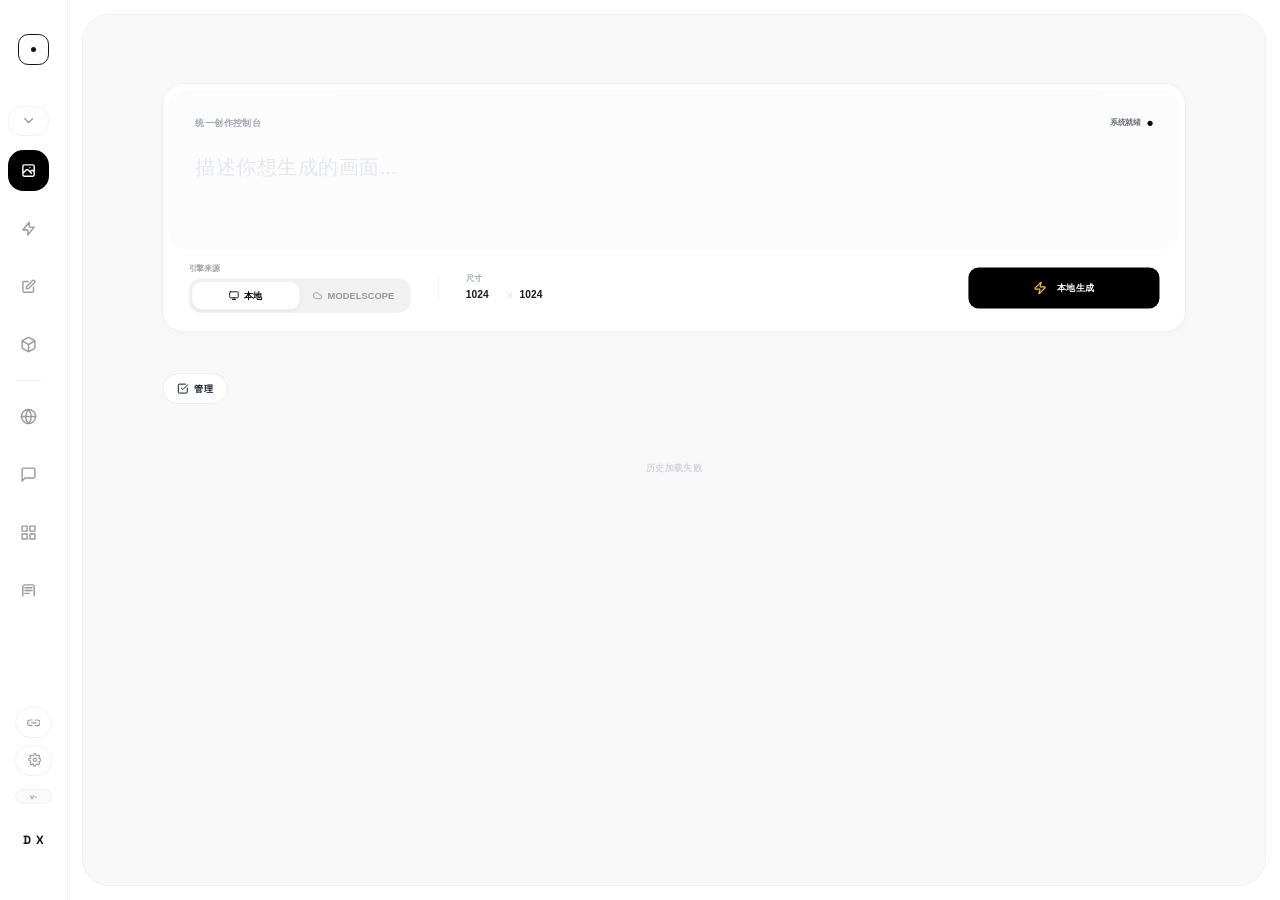
==== commit c40f75b4: "新增 UI 端口设置功能，data/port_config.json 持久化，不受在线更新影响" ====
--- a/static/index.html
+++ b/static/index.html
@@ -984,6 +984,28 @@
             color:#111827;
             border-color:#cbd5e1;
             background:#f8fafc;
+        }
+
+        .studio-btn {
+            display:inline-flex;align-items:center;gap:6px;
+            padding:6px 16px;border:1px solid var(--border,#d1d5db);
+            border-radius:6px;background:var(--bg,#fff);
+            color:var(--text,#1e293b);font-size:13px;cursor:pointer;
+            white-space:nowrap;transition:all .15s;
+        }
+        .studio-btn:hover {
+            background:var(--bg-hover,#f1f5f9);
+        }
+        .studio-btn-primary {
+            background:var(--primary,#3b82f6);color:#fff;
+            border-color:var(--primary,#3b82f6);
+        }
+        .studio-btn-primary:hover {
+            background:var(--primary-hover,#2563eb);
+        }
+        .studio-modal-foot {
+            display:flex;gap:8px;justify-content:flex-end;
+            padding:12px 24px;border-top:1px solid var(--border,#e5e7eb);
         }
 
         .studio-modal-body {
@@ -1606,6 +1628,15 @@
                             <line x1="6.5" y1="10" x2="6.5" y2="14"></line>
                         </svg>
                         <span class="side-pill-text" data-i18n="common.comfyuiSettings">工作流设置</span>
+                    </button>
+                    <button class="side-pill" onclick="openPortSettingsModal()" type="button" title="端口设置">
+                        <svg fill="none" stroke="currentColor" viewBox="0 0 24 24" stroke-width="2" stroke-linecap="round" stroke-linejoin="round">
+                            <rect x="2" y="2" width="20" height="8" rx="2" ry="2"></rect>
+                            <rect x="2" y="14" width="20" height="8" rx="2" ry="2"></rect>
+                            <line x1="6" y1="6" x2="6.01" y2="6"></line>
+                            <line x1="6" y1="18" x2="6.01" y2="18"></line>
+                        </svg>
+                        <span class="side-pill-text" data-i18n="port.title">端口设置</span>
                     </button>
                 </div>
                 
@@ -2771,6 +2802,72 @@
                 if(badge) badge.classList.remove('checking');
             }
         }
+
+        // ── 端口设置弹窗 ──
+        async function openPortSettingsModal() {
+            let modal = document.getElementById('port-settings-modal');
+            if(!modal) {
+                modal = document.createElement('div');
+                modal.id = 'port-settings-modal';
+                modal.className = 'studio-modal';
+                modal.hidden = true;
+                modal.setAttribute('role', 'dialog');
+                modal.setAttribute('aria-modal', 'true');
+                modal.innerHTML = `<div class="studio-modal-panel" style="max-width:440px">
+                    <div class="studio-modal-head">
+                        <div class="studio-modal-title" data-i18n="port.title">端口设置</div>
+                        <button type="button" class="studio-modal-close" onclick="closePortSettingsModal()">&times;</button>
+                    </div>
+                    <div class="studio-modal-body" style="padding:20px 24px">
+                        <div style="margin-bottom:12px;font-size:13px;color:var(--text-muted)" data-i18n="port.needsRestart">修改端口后需重启服务生效</div>
+                        <label style="display:block;font-size:13px;font-weight:500;margin-bottom:6px" data-i18n="port.portLabel">服务端口</label>
+                        <input id="port-settings-input" type="number" min="1" max="65535" placeholder="3000" style="width:100%;padding:8px 12px;border:1px solid var(--border);border-radius:6px;background:var(--bg);color:var(--text);font-size:14px;outline:none;box-sizing:border-box">
+                        <div id="port-settings-tip" style="display:none;margin-top:10px;padding:10px 12px;border-radius:6px;background:var(--bg-warning, #fff3cd);color:var(--text, #856404);font-size:13px;line-height:1.5" data-i18n="port.restartTip">端口已保存。请重启后端服务（关闭窗口重新运行 run.bat）后刷新页面。</div>
+                    </div>
+                    <div class="studio-modal-foot" style="display:flex;gap:8px;justify-content:flex-end;padding:12px 24px;border-top:1px solid var(--border)">
+                        <button type="button" class="studio-btn" onclick="closePortSettingsModal()" data-i18n="common.cancel">取消</button>
+                        <button type="button" class="studio-btn studio-btn-primary" onclick="savePortSettings()" data-i18n="common.save">保存</button>
+                    </div>
+                </div>`;
+                document.body.appendChild(modal);
+                modal.addEventListener('click', event => {
+                    if(event.target === modal) closePortSettingsModal();
+                });
+            }
+            // 加载当前端口
+            try {
+                const data = await fetch('/api/port-config').then(r => r.json());
+                document.getElementById('port-settings-input').value = data.port || '3000';
+            } catch(e) {}
+            document.getElementById('port-settings-tip').style.display = 'none';
+            modal.hidden = false;
+            document.getElementById('port-settings-input')?.focus();
+        }
+        function closePortSettingsModal() {
+            const modal = document.getElementById('port-settings-modal');
+            if(modal) modal.hidden = true;
+        }
+        async function savePortSettings() {
+            const input = document.getElementById('port-settings-input');
+            const tip = document.getElementById('port-settings-tip');
+            if(!input) return;
+            const port = input.value.trim();
+            try {
+                const res = await fetch('/api/port-config', {
+                    method:'POST',
+                    headers:{'Content-Type':'application/json'},
+                    body:JSON.stringify({port})
+                });
+                if(!res.ok) {
+                    const err = await res.json().catch(()=>({}));
+                    alert(err.detail || '保存失败');
+                    return;
+                }
+                tip.style.display = 'block';
+            } catch(e) {
+                alert('保存失败：' + e.message);
+            }
+        }
     </script>
 </body>
 
